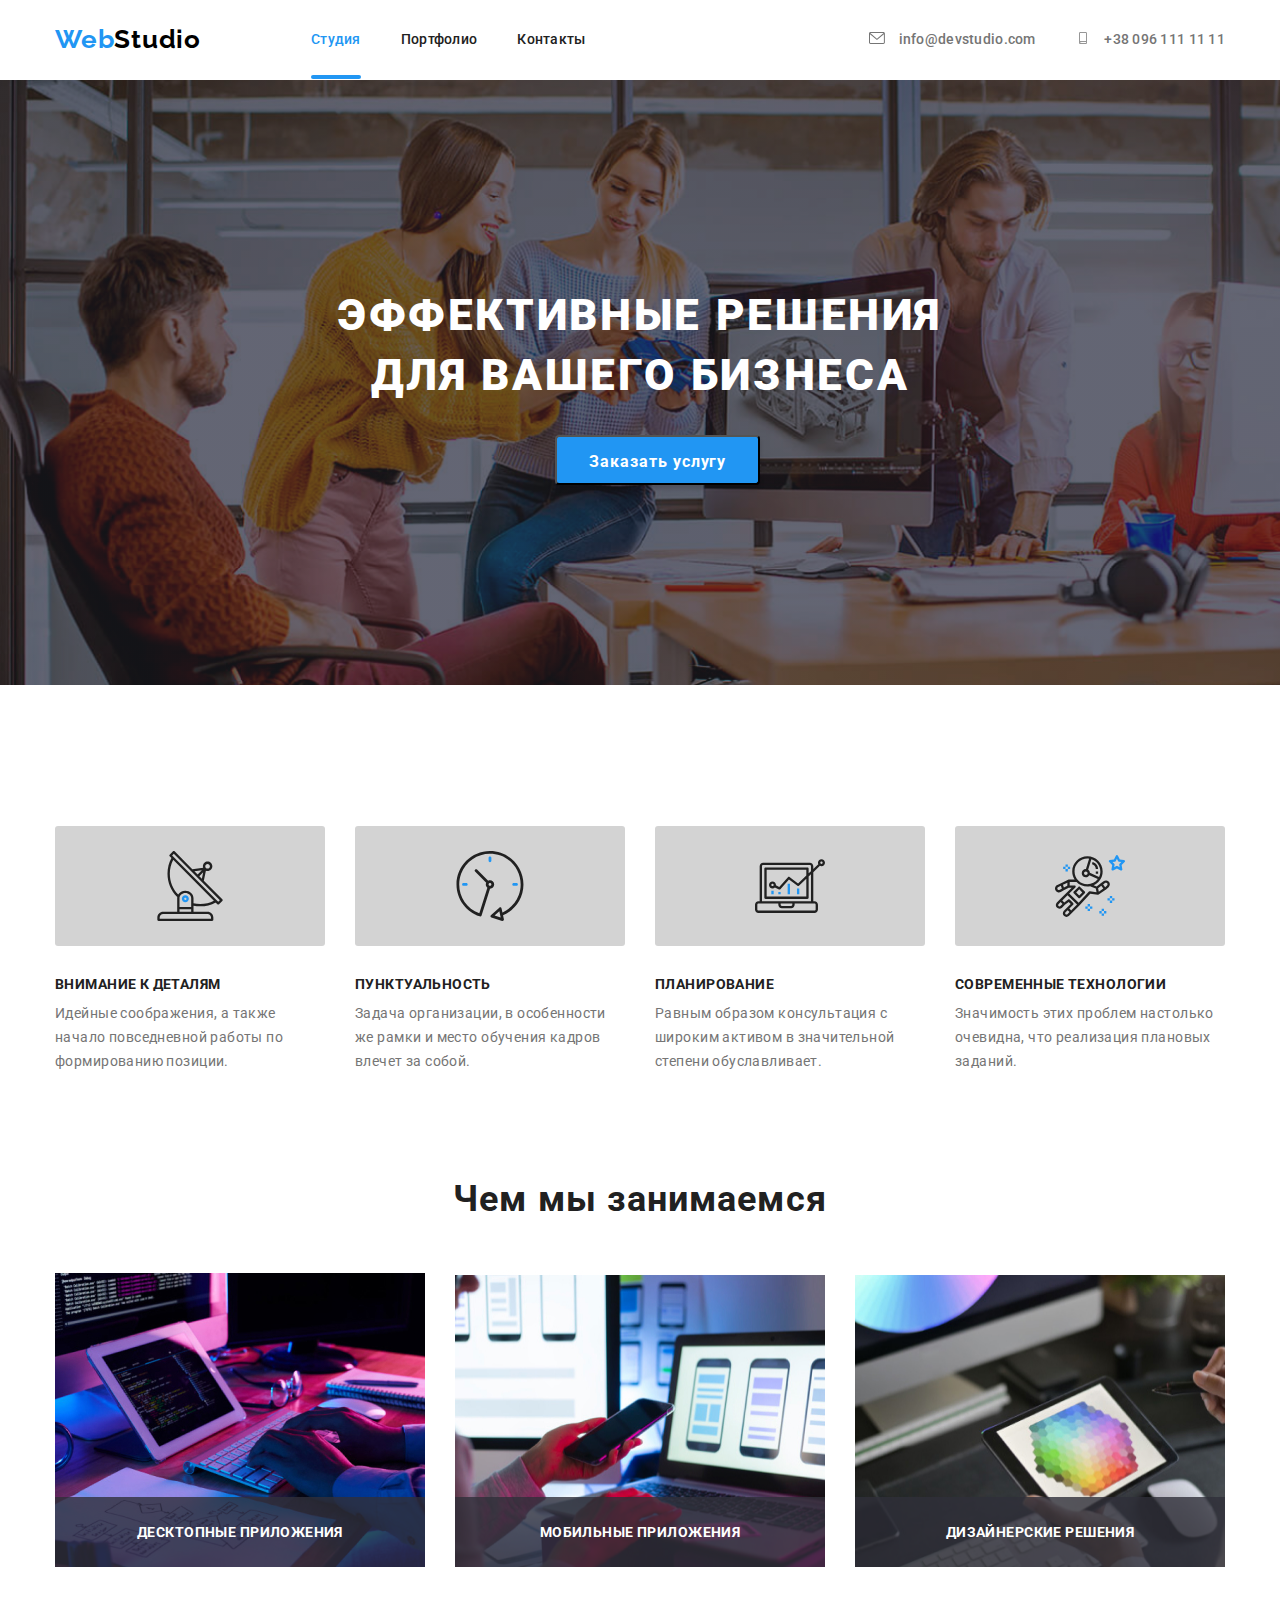
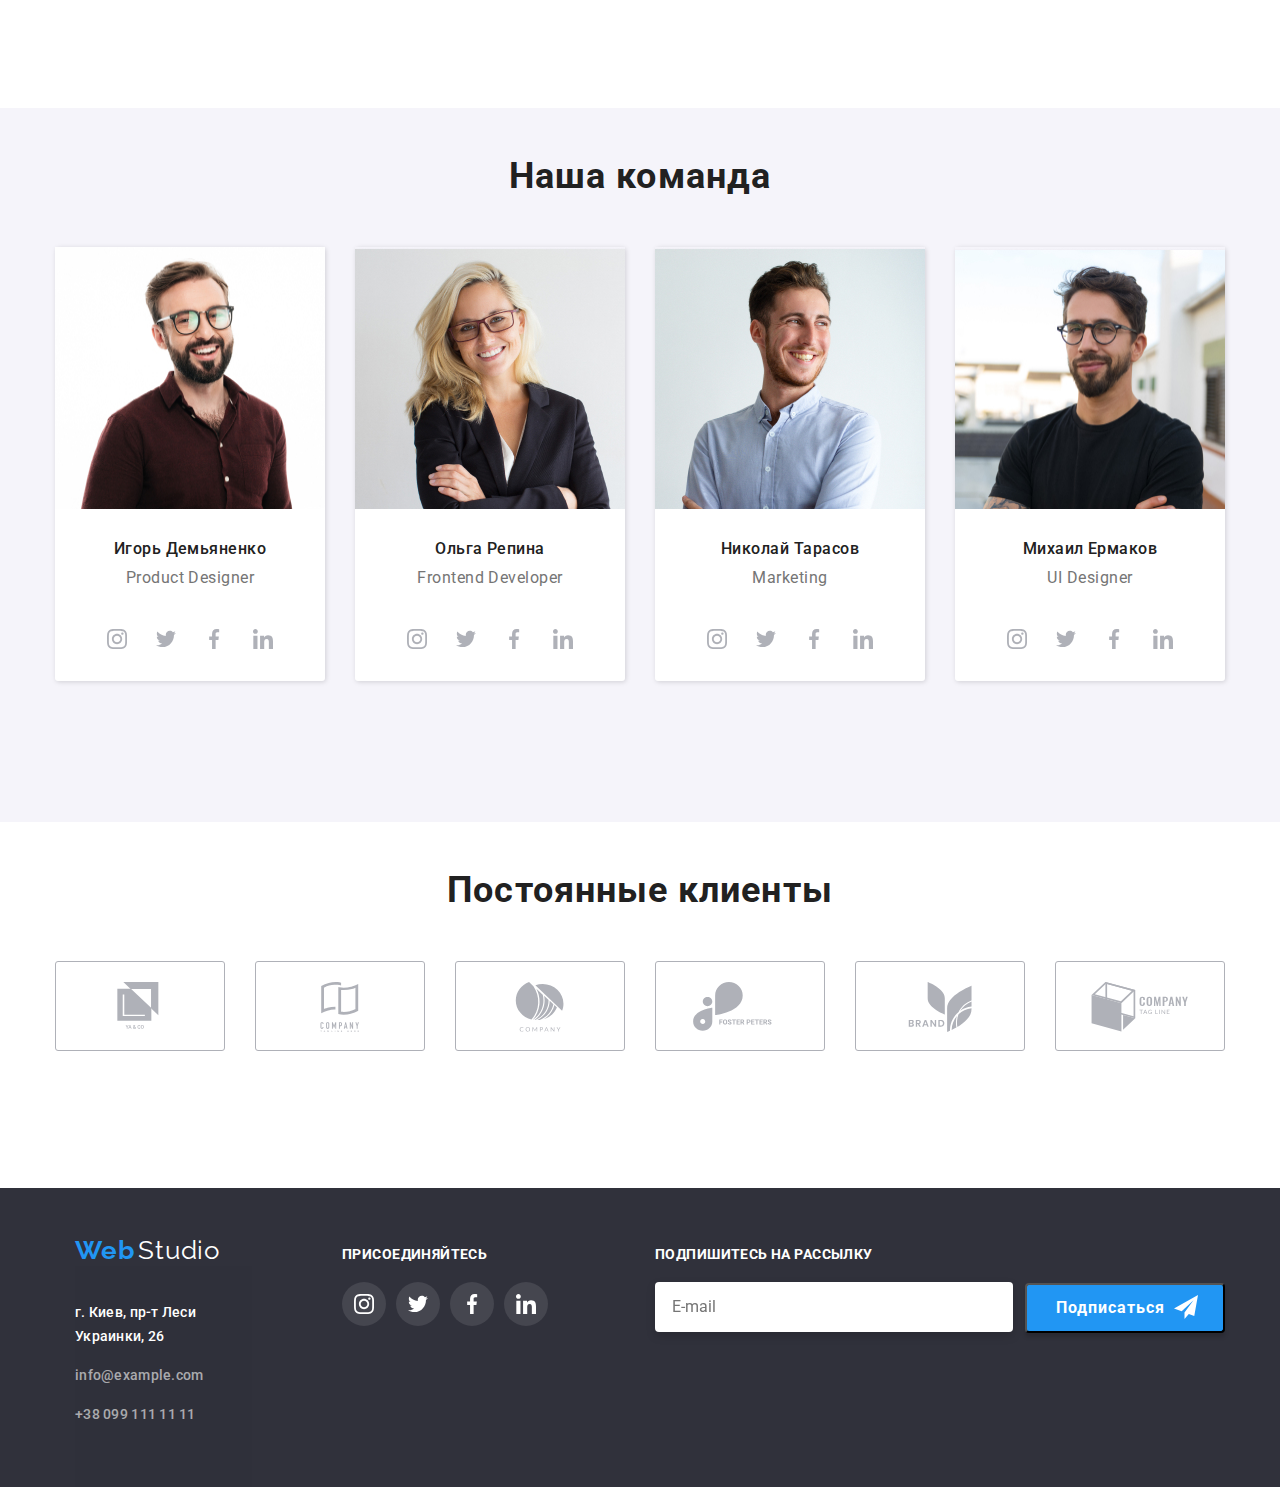
==== index.html @ 68a01348 "added styles" ====
<!DOCTYPE html>
<html lang="ru">
<head>
    <meta charset="UTF-8">
    <meta name="viewport" content="width=device-width, initial-scale=1.0">
    <title>Веб студия</title>
    <link rel="stylesheet"
          href="https://cdnjs.cloudflare.com/ajax/libs/modern-normalize/1.0.0/modern-normalize.min.css">
    <link rel="preconnect" href="https://fonts.gstatic.com">
    <link href="https://fonts.googleapis.com/css2?family=Raleway:wght@700&family=Roboto:wght@400;500;700;900&display=swap"
          rel="stylesheet">
    <link rel="stylesheet" href="./css/styles.css">
</head>

<body>

<header class="header">
    <div class="container">
        <nav class="site-nav">
            <a class="logo link" href="/" aria-label="логотип сайта" lang="en"><span
                    class="logo-blue-color">Web</span><span class="logo-black-color">Studio</span></a>
            <ul class="nav-list list">
                <li class="nav-list-item current">
                    <a class="nav-list-link link" href="index.html">Студия</a></li>
                <li class="nav-list-item">
                    <a class="nav-list-link link" href="portfolio.html">Портфолио</a></li>
                <li class="nav-list-item">
                    <a class="nav-list-link link" href="#">Контакты</a></li>
            </ul>
        </nav>

        <address class="address-menu-header">
            <a class="header-mail link" href="mailto:info@devstudio.com">
                <svg class="envelope-icon">
                    <use href="./Images/symbol-defs.svg#icon-envelope"></use>
                </svg>
                info@devstudio.com
            </a>
            <a class="header-tel link" href="tel:+380961111111">
                <svg class="smartphone-icon">
                    <use href="./Images/symbol-defs.svg#icon-smartphone"></use>
                </svg>
                +38 096 111 11 11
            </a>
        </address>
    </div>
</header>

<main>
    <!-- Hero -->
    <section class="hero">
        <div class="container">
            <h1 class="hero-title">Эффективные решения для вашего бизнеса</h1>
            <button class="hero-title-btn" type="submit" data-modal-open>Заказать услугу</button>
        </div>
    </section>
    <!-- Job description-->
    <section class="description-menu">
        <div class="container">
            <h3 class="visually-hidden">Наши обязанности</h3>
            <ul class="description-list list">
                <li class="description-list-item">
                    <p class="undertitle-icon-container">
                        <svg class="undertitle-icon">
                            <use href="./Images/symbol-defs.svg#icon-antenna"></use>
                        </svg>
                    </p>
                    <h3 class="undertitle">Внимание к деталям</h3>
                    <p class="description-undertitle">Идейные соображения, а также начало повседневной работы по
                        формированию позиции.</p>
                </li>
                <li class="description-list-item">
                    <p class="undertitle-icon-container">
                        <svg class="undertitle-icon">
                            <use href="./Images/symbol-defs.svg#icon-clock"></use>
                        </svg>
                    </p>
                    <h3 class="undertitle">Пунктуальность</h3>
                    <p class="description-undertitle">Задача организации, в особенности же рамки и место обучения кадров
                        влечет за собой.</p>
                </li>
                <li class="description-list-item">
                    <p class="undertitle-icon-container">
                        <svg class="undertitle-icon">
                            <use href="./Images/symbol-defs.svg#icon-diagram"></use>
                        </svg>
                    </p>
                    <h3 class="undertitle">Планирование</h3>
                    <p class="description-undertitle">Равным образом консультация с широким активом в значительной
                        степени обуславливает.</p>
                </li>
                <li class="description-list-item">
                    <p class="undertitle-icon-container">
                        <svg class="undertitle-icon">
                            <use href="./Images/symbol-defs.svg#icon-astronaut"></use>
                        </svg>
                    </p>
                    <h3 class="undertitle">Современные технологии</h3>
                    <p class="description-undertitle">Значимость этих проблем настолько очевидна, что реализация
                        плановых заданий.</p>
                </li>
            </ul>
        </div>
    </section>

    <!-- Responsibilities -->
    <section class="responsibilities">
        <div class="container">
            <h2 class="responsibilities-title">Чем мы занимаемся</h2>
            <ul class="responsibilities-title-list list">
                <li class="responsibilities-title-item">
                    <img class="responsibilities-image" src="./Images/responsibilities/responsibility-img-1.jpg"
                         alt="Специалист пишет код" width="370" height="297"/>
                        <p class="responsibilities-image-overlay">Десктопные приложения</p>
                        </li>
                <li class="responsibilities-title-item">
                    <img class="responsibilities-image" src="./Images/responsibilities/responsibility-img-2.jpg"
                         alt="Специалист создает дизайн" width="370" height="297"/>
                         <p class="responsibilities-image-overlay">Мобильные приложения</p>
                        </li>
                <li class="responsibilities-title-item">
                    <img class="responsibilities-image" src="./Images/responsibilities/responsibility-img-3.jpg"
                         alt="Специалист создает графику" width="370" height="297"/>
                         <p class="responsibilities-image-overlay">Дизайнерские решения</p>
                        </li>
            </ul>
        </div>
    </section>


    <!-- Team -->
    <section class="team">
        <div class="container">
            <h2 class="team-title">Наша команда</h2>
            <ul class="team-title-list list">
                <li class="team-title-item">
                    <img class="team-image" src="./Images/team/team-img-1.jpg" alt="Игорь Демьяненко" width="270"
                         height="262">
                    <h3 class="team-undertitle">Игорь Демьяненко</h3>
                    <p class="team-undertitle-description">Product Designer</p>
                    <ul class="social-list list">
                        <li class="social-list_item">
                            <a class="social-list_link" href="">
                                <svg class="social-list_icon">
                                    <use href="./Images/symbol-defs.svg#icon-instagram"></use>
                                </svg>
                            </a>
                        </li>
                        <li class="social-list_item">
                            <a class="social-list_link" href="">
                                <svg class="social-list_icon">
                                    <use href="./Images/symbol-defs.svg#icon-twitter"></use>
                                </svg>
                            </a>
                        </li>
                        <li class="social-list_item">
                            <a class="social-list_link" href="">
                                <svg class="social-list_icon">
                                    <use href="./Images/symbol-defs.svg#icon-facebook"></use>
                                </svg>
                            </a>
                        </li>
                        <li class="social-list_item">
                            <a class="social-list_link" href="">
                                <svg class="social-list_icon">
                                    <use href="./Images/symbol-defs.svg#icon-linkedin"></use>
                                </svg>
                            </a>
                        </li>
                    </ul>
                </li>
                <li class="team-title-item">
                    <img class="team-image" src="./Images/team/team-img-2.jpg" alt="Ольга Репина" width="270"
                         height="262">
                    <h3 class="team-undertitle">Ольга Репина</h3>
                    <p class="team-undertitle-description">Frontend Developer</p>
                    <ul class="social-list list">
                        <li class="social-list_item">
                            <a class="social-list_link" href="">
                                <svg class="social-list_icon">
                                    <use href="./Images/symbol-defs.svg#icon-instagram"></use>
                                </svg>
                            </a>
                        </li>
                        <li class="social-list_item">
                            <a class="social-list_link" href="">
                                <svg class="social-list_icon">
                                    <use href="./Images/symbol-defs.svg#icon-twitter"></use>
                                </svg>
                            </a>
                        </li>
                        <li class="social-list_item">
                            <a class="social-list_link" href="">
                                <svg class="social-list_icon">
                                    <use href="./Images/symbol-defs.svg#icon-facebook"></use>
                                </svg>
                            </a>
                        </li>
                        <li class="social-list_item">
                            <a class="social-list_link" href="">
                                <svg class="social-list_icon">
                                    <use href="./Images/symbol-defs.svg#icon-linkedin"></use>
                                </svg>
                            </a>
                        </li>
                    </ul>
                </li>
                <li class="team-title-item">
                    <img class="team-image" src="./Images/team/team-img-3.jpg" alt="Николай Тарасов" width="270"
                         height="262">
                    <h3 class="team-undertitle">Николай Тарасов</h3>
                    <p class="team-undertitle-description">Marketing</p>
                    <ul class="social-list list">
                        <li class="social-list_item">
                            <a class="social-list_link" href="">
                                <svg class="social-list_icon">
                                    <use href="./Images/symbol-defs.svg#icon-instagram"></use>
                                </svg>
                            </a>
                        </li>
                        <li class="social-list_item">
                            <a class="social-list_link" href="">
                                <svg class="social-list_icon">
                                    <use href="./Images/symbol-defs.svg#icon-twitter"></use>
                                </svg>
                            </a>
                        </li>
                        <li class="social-list_item">
                            <a class="social-list_link" href="">
                                <svg class="social-list_icon">
                                    <use href="./Images/symbol-defs.svg#icon-facebook"></use>
                                </svg>
                            </a>
                        </li>
                        <li class="social-list_item">
                            <a class="social-list_link" href="">
                                <svg class="social-list_icon">
                                    <use href="./Images/symbol-defs.svg#icon-linkedin"></use>
                                </svg>
                            </a>
                        </li>
                    </ul>
                </li>
                <li class="team-title-item">
                    <img class="team-image" src="./Images/team/team-img-4.jpg" alt="Михаил Ермаков" width="270"
                         height="262">
                    <h3 class="team-undertitle">Михаил Ермаков</h3>
                    <p class="team-undertitle-description">UI Designer</p>
                    <ul class="social-list list">
                        <li class="social-list_item">
                            <a class="social-list_link" href="">
                                <svg class="social-list_icon">
                                    <use href="./Images/symbol-defs.svg#icon-instagram"></use>
                                </svg>
                            </a>
                        </li>
                        <li class="social-list_item">
                            <a class="social-list_link" href="">
                                <svg class="social-list_icon">
                                    <use href="./Images/symbol-defs.svg#icon-twitter"></use>
                                </svg>
                            </a>
                        </li>
                        <li class="social-list_item">
                            <a class="social-list_link" href="">
                                <svg class="social-list_icon">
                                    <use href="./Images/symbol-defs.svg#icon-facebook"></use>
                                </svg>
                            </a>
                        </li>
                        <li class="social-list_item">
                            <a class="social-list_link" href="">
                                <svg class="social-list_icon">
                                    <use href="./Images/symbol-defs.svg#icon-linkedin"></use>
                                </svg>
                            </a>
                        </li>
                    </ul>
                </li>
            </ul>
        </div>
    </section>
</main>

<!-- Static clients -->
<section class="clients">
    <div class="container">
        <h2 class="clients-title">Постоянные клиенты</h2>
        <ul class="clients-list list">
            <li>
                <a href="">
                    <svg class="clients-list_icon">
                        <use href="./Images/symbol-defs.svg#icon-logo-1"></use>
                    </svg>
                </a>
            </li>
            <li>
                <a href="">
                    <svg class="clients-list_icon">
                        <use href="./Images/symbol-defs.svg#icon-logo-2"></use>
                    </svg>
                </a>
            </li>
            <li>
                <a href="">
                    <svg class="clients-list_icon">
                        <use href="./Images/symbol-defs.svg#icon-logo-3"></use>
                    </svg>
                </a>
            </li>
            <li>
                <a href="">
                    <svg class="clients-list_icon">
                        <use href="./Images/symbol-defs.svg#icon-logo-4"></use>
                    </svg>
                </a>
            </li>
            <li>
                <a href="">
                    <svg class="clients-list_icon">
                        <use href="./Images/symbol-defs.svg#icon-logo-5"></use>
                    </svg>
                </a>
            </li>
            <li>
                <a href="">
                    <svg class="clients-list_icon">
                        <use href="./Images/symbol-defs.svg#icon-logo-6"></use>
                    </svg>
                </a>
            </li>
        </ul>
    </div>
</section>

<!-- Contact information -->
<footer class="footer">
    <div class="container">
        <div class="footer-container">
            <a class="logo link" href="/" aria-label="логотип сайта" lang="en">
                <span class="logo-blue-color">Web</span>
                <span class="logo-white-color">Studio</span>
            </a>
            <address class="address-menu-footer">
                <ul class="address-list list">
                    <li class="address-list-item first">
                        <a class="link" href="https://goo.gl/maps/zoHN5voJTTpqKFqRA" target="_blank">
                            г. Киев, пр-т Леси Украинки, 26
                        </a>
                    </li>
                    <li class="address-list-item">
                        <a class="link" href="mailto:info@example.com">
                            info@example.com
                        </a>
                    </li>
                    <li class="address-list-item">
                        <a class="link" href="tel:+380991111111">
                            +38 099 111 11 11
                        </a>
                    </li>
                </ul>
            </address>
        </div>

        <div class="footer-container join">
            <h4 class="footer-title">Присоединяйтесь</h4>
            <ul class="join-list list">
                <li class="join-list-item">
                    <a href="">
                        <svg>
                            <use href="./Images/symbol-defs.svg#icon-instagram"></use>
                        </svg>
                    </a>
                </li>
                <li class="join-list-item">
                    <a href="">
                        <svg>
                            <use href="./Images/symbol-defs.svg#icon-twitter"></use>
                        </svg>
                    </a>
                </li>
                <li class="join-list-item">
                    <a href="">
                        <svg>
                            <use href="./Images/symbol-defs.svg#icon-facebook"></use>
                        </svg>
                    </a>
                </li>
                <li class="join-list-item">
                    <a href="">
                        <svg>
                            <use href="./Images/symbol-defs.svg#icon-linkedin"></use>
                        </svg>
                    </a>
                </li>
            </ul>
        </div>
        <form action="#" class="form-subsc">
            <p class="form-subsc-title">Подпишитесь на рассылку</p>
            <input type="email" name="user-mail" class="form-subsc-mail" placeholder="E-mail">
        </form>
        <div class="footer-btn"><button type="submit" class="subsc-btn">Подписаться</button>
        </div>
    </footer>
    </div>
   
<!-- Backdrop -->
    <div class="backdrop is-hidden" data-modal>
        <div class="modal">
        <button class="modal-close-button">
        <img class="close-button" src="./Images/vector.svg" data-modal-close />
        </button>
        <form action="#" class="modal-form">
            <p class="modal-form-title">Оставьте свои данные, мы вам перезвоним</p>
            <label class="modal-form-field">
                <span class="modal-form-field-desc">Имя</span>
                <input type="text" name="user-name" class="modal-form-input">
                <svg class="modal-form-icon">
                    <use href="./Images/modal-defs.svg#icon-person"></use>
                </svg>
            </label>
            <label class="modal-form-field">
                <span class="modal-form-field-desc">Телефон</span>
                <input type="tel" name="user-tel" class="modal-form-input">
                <svg class="modal-form-icon">
                    <use href="./Images/modal-defs.svg#icon-mail"></use>
                </svg>
            </label>
            <label class="modal-form-field">
                <span class="modal-form-field-desc">Почта</span>
                <input type="email" name="user-mail" class="modal-form-input">
                <svg class="modal-form-icon">
                    <use href="./Images/modal-defs.svg#icon-tel"></use>
                </svg>
            </label>
            <label class="modal-form-field">
                <span class="modal-form-field-desc">Комментарий</span>
                <textarea class="modal-form-message" name="user-message" placeholder="Введите текст"></textarea>
            </label>
            <input id="user-policy" type="checkbox" name="user-policy" value="accept-policy" class="modal-form-policy visually-hidden ">
            <label for="user-policy" class="modal-form-policy-text">Соглашаюсь с рассылкой и принимаю
                <a href="#" class="modal-form-policy-terms">Условия договора</a></label>
            <button type="submit" class="modal-form-btn">Отправить</button>
        </form>
        </div>
    </div>


<script src="./js/modal.js"></script>
</body>
</html>
---- css/styles.css ----
:root{
    --main-font: 'Roboto', sans-serif;
    --secondary-font: 'Raleway', sans-serif ;
    --accent-color: #2196F3;
}

.list {
    list-style: none;
}
.link {
    text-decoration: none;
}

*,
*::before,
*::after{
    margin: 0;
    padding: 0;
}

img{
    display: block;
}

body {
    font-family: var(--main-font);
}

h2 {
    font-family: 'Roboto', sans-serif;
    font-weight: bold;
    font-size: 36px;
    line-height: 1.167;
    text-align: center;
    letter-spacing: 0.03em;
    padding-bottom: 50px;
    color: #212121;
}

.address-menu {
    font-style: normal;
}

.address-menu-header{
    font-style: normal;
}


.address-menu-footer {
    background-color: #2F303A;
}

.container {
    width: 1200px;
    padding: 0px 15px;
    margin: 0 auto;
}
.visually-hidden {
    position: absolute !important;
    clip: rect(1px 1px 1px 1px); /* IE6, IE7 */
    clip: rect(1px, 1px, 1px, 1px);
    padding: 0 !important;
    border: 0 !important;
    height: 1px !important;
    width: 1px !important;
    overflow: hidden;
}
/* =========== COMPONENTS ========== */
li.address-list-item > a{
    font-family: 'Roboto', sans-serif;
    font-style: normal;
    font-weight: 500;
    font-size: 14px;
    line-height: 1.143;
    letter-spacing: 0.02em;
    color: rgba(255,255,255,0.6);
}
li.address-list-item.first> a {
    color: white;
}
/* ============ END COMPONENTS ============ */

/* ===========HEADER============= */
.header{
    padding-top: 24px;
    padding-bottom: 25px;
}

.portfolio .header {
    border-bottom: 1px solid #ECECEC;
}

.header .container {
    display: flex;
    align-items: center;
}
.site-nav{
    display: flex;
    align-items: center;
}
.nav-list{
    display: flex;   
}
.nav-list-item{
    position: relative;
}

.nav-list-item.current::after{
    content: "";
    position: absolute;
    display: block;
    width: 100%;
    height: 4px;
    top: 45px;

    background: #2196F3;
    border-radius: 2px;
}

.header .logo{
    margin-right: 110px;
}

.nav-list-item:not(:last-child){
    margin-right: 40px;
}

.header .address-menu-header {
    margin-left: auto;
}

.header .header-mail{
    margin-right: 36px;
}

.header .logo-blue-color{
    font-family: 'Raleway', sans-serif;
    font-weight: bold;
    font-size:26px;
    line-height: 1.192;
    letter-spacing: 0.03em;
    color: #2196F3;
}

.header .logo-black-color {
    font-family: 'Raleway', sans-serif;
    font-weight: bold;
    font-size: 26px;
    line-height: 1.192;
    letter-spacing: 0.03em;
    color: #000000;
}

.nav-list-link {
    font-family: 'Roboto', sans-serif;
    font-weight: 500;
    font-size: 14px;
    line-height: 1.143;
    letter-spacing: 0.02em;
    color: #212121;

    transition-property: var(--accent-color);
    transition-duration: 250ms;
    transition-timing-function: cubic-bezier(0.4, 0, 0.2, 1);
}

.nav-list-item.current .nav-list-link {
    color: #2196F3;
}

.nav-list-link:hover,
.nav-list-link:focus {
    color: #2196F3;
}

.header-mail,
.header-tel{
    font-family: 'Roboto', sans-serif;
    font-weight: 500;
    font-size: 14px;
    line-height: 1.143;
    letter-spacing: 0.02em;
    color: #757575;

    transition-property: #757575;
    transition-duration: 250ms;
    transition-timing-function: cubic-bezier(0.4, 0, 0.2, 1);
}


.header-mail svg,
.header-tel svg {
    fill: #757575;
    
    transition-property: #757575;
    transition-duration: 250ms;
    transition-timing-function: cubic-bezier(0.4, 0, 0.2, 1);
}

.header-mail:hover,
.header-mail:focus,
.header-tel:hover,
.header-tel:focus {
    color: #2196F3;
}

.header-mail:hover svg,
.header-mail:focus svg,
.header-tel:hover svg,
.header-tel:focus svg {
    fill: #2196F3;
}

.envelope-icon{
    width: 16px;
    height: 12px;
    margin-right:10px;
}
.smartphone-icon{
    width: 16px;
    height: 12px;
    margin-right:10px;
}

/* ===========END HEADER============= */

/* ===========HERO============= */
.hero{
    background-color: #2F303A;
    background-image:linear-gradient(rgba(47, 48, 58, 0.4), rgba(47, 48, 58, 0.4)), url("../Images/hero/bg.png");
    background-repeat: no-repeat;
    background-size: cover;
}
.hero-title{
    font-family: 'Roboto', sans-serif;
    font-weight: 900;
    font-size: 44px;
    line-height: 1.364;
    text-align: center;
    letter-spacing: 0.06em;
    text-transform: uppercase;
    padding-top: 205px;
    padding-bottom: 30px;
    padding-left: 281px;
    padding-right: 281px;
    color: #FFFFFF;
}
.hero-title-btn{
    min-width: 200px;
    height: 50px;
    background: #2196F3;
    box-shadow: 0px 4px 4px rgba(0, 0, 0, 0.15);
    border-radius: 4px;
    margin-left: 500px;
    margin-bottom: 200px;

    font-family: 'Roboto', sans-serif;
    font-weight: bold;
    font-size: 16px;
    line-height: 1.875;
    letter-spacing: 0.06em;
    padding: 10px 32px;
    cursor: pointer;

    color: #FFFFFF;
    transition-property: var(--accent-color);
    transition-duration: 250ms;
    transition-timing-function: cubic-bezier(0.4, 0, 0.2, 1);
}

.hero-title-btn:hover,
.hero-title-btn:focus{
    background-color: #2196F3;
    color: #FFFFFF;
}
/* ===========END HERO ============= */

/* ========== JOB DESCRIPTION */
.description-menu{
    padding-top: 47px;
    padding-bottom: 47px;
}
.description-list{
    display: flex;
    margin-top: 94px;
}
.description-list-item:not(:last-child){
    margin-right: 30px;
    margin-bottom: 10px;
}

.undertitle-icon-container {
    width: 270px;
    height: 120px;
    margin-bottom: 30px;
    background-color: lightgray;
    border-radius: 3px;
}

.undertitle-icon {
    height: 70px;
    margin-top: 25px;
    width: 270px;
}

.undertitle {
    font-family: 'Roboto', sans-serif;
    font-weight: bold;
    font-size: 14px;
    line-height: 1.143;
    letter-spacing: 0.03em;
    text-transform: uppercase;
    padding-bottom: 10px;
    color: #212121;
}

.description-undertitle{
    font-family: 'Roboto', sans-serif;
    font-weight: 400;
    font-size: 14px;
    line-height: 1.714;
    letter-spacing: 0.03em;
    width: 270px;
    color: #757575;
}
/* ========== END JOB DESCRIPTION============ */

/* ===========RESPONSIBILITIES============== */
.responsibilities{
    padding-top: 47px;
    padding-bottom: 47px;
}
.responsibilities-title-list{
    display: flex;
    margin-bottom: 94px;
}

.responsibilities-title-item{
    position: relative;
}
.responsibilities-title-item:not(:last-child){
    margin-right: 30px;
}

.responsibilities-image-overlay{
    position: absolute;
    bottom: 0;
    left: 0;
    width: 370px;
    height: 70px;
    background-color: rgba(47, 48, 58, 0.8);;
    
    font-family: 'Roboto', sans-serif;
    font-weight: bold;
    line-height: 16px;
    font-size: 14px;  
    text-align: center;
    letter-spacing: 0.03em;
    text-transform: uppercase;
    padding-top: 27px;
    color: #FFFFFF;
}
/* ===========END RESPONSIBILITIES============== */
/* =========== TEAM ============== */
.team{
    background-color: rgba(245,244,250,1);
    padding-top: 47px;
    padding-bottom: 47px;
}

/*
.team-title{
    font-weight: bold;
    font-size: 36px;
    line-height: 1.167;
    text-align: center;
    letter-spacing: 0.03em;

    padding-top: 94px;
    padding-bottom: 50px;
    color: #212121;
}
 */

.team-title-list{
    display:flex;
    padding-bottom: 94px;
}

.team-title-item:not(:last-child){
    margin-right: 30px;
}

.team-title-item{
    box-sizing: border-box;
    background-color: white;
    border-radius: 3px;
    box-shadow: 1px 1px 5px rgba(0, 0, 0, 0.15);
}

.team-undertitle{
    font-family: 'Roboto', sans-serif;
    font-weight: 500;
    font-size: 16px;
    line-height: 1.187;
    text-align: center;
    letter-spacing: 0.03em;

    padding-top: 30px;
    padding-bottom: 10px;

    color: #212121;
}

.team-undertitle-description{
    font-family: 'Roboto', sans-serif;
    font-style: normal;
    font-weight: normal;
    font-size: 16px;
    line-height: 1.188;
    text-align: center;
    letter-spacing: 0.03em;
    padding-bottom: 30px;
    color: #757575;
}
.social-list {
    display: flex;
    justify-content: space-between;
    padding: 0 40px 20px 40px;
}

.social-list .social-list_icon {
    width: 20px;
    height: 20px;
    fill: #AFB1B8;

    transition-property: #AFB1B8;
    transition-duration: 250ms;
    transition-timing-function: cubic-bezier(0.4, 0, 0.2, 1);
}

.social-list_link{
    display: flex;
    justify-content: center;
    align-items: center;
    width: 44px;
    height: 44px;
    background: white;
    border-radius: 50%;

    transition-property: var(--accent-color);
    transition-duration: 250ms;
    transition-timing-function: cubic-bezier(0.4, 0, 0.2, 1); 
}
    
.social-list_link:hover .social-list_icon,
.social-list_link:focus .social-list_icon{
    fill: white;
}

.social-list_link:hover,
.social-list_link:focus{
    background-color:#2196F3;
}

/* =========== END TEAM ============== */
/* =========== CONTACT INFORMATION ============= */
.footer{
    /*height: 252px;*/
    padding-top: 47px;
}

.footer .container {
    display: flex;
}

.footer .footer-container {
    margin-left: 20px;
    align-self: baseline;
}
.footer-container.join{
    width:350px;
} 

.footer h4 {
    color: white;
}

.footer .logo{
    padding-top: 60px;
    padding-bottom: 20px;
}

.footer {
    background-color: #30313b;
}
.footer .logo-blue-color{
    font-family: 'Raleway', sans-serif;
    font-weight: bold;
    font-size:26px;
    line-height: 1.192;
    letter-spacing: 0.03em;
    color: #2196F3;
}
.footer .logo-white-color{
    font-family: 'Raleway', sans-serif;
    font-size:26px;
    line-height: 1.192;
    letter-spacing: 0.03em;
    color: #FFFFFF;
}
.address-list{
    padding-top: 20px;
    padding-bottom: 60px;
}
.address-list-item {
    font-family: 'Roboto', sans-serif;
    font-size: 14px;
    line-height: 1.714;
    letter-spacing: 0.03em;
    margin-top: 15px;
    color: rgba(255, 255, 255, 0.6);
}
.address-list-item:not(:last-child){
    margin-bottom: 9px;
}
.footer-title{
    font-weight: bold;
    font-size: 14px;
    line-height: 16px;
    letter-spacing: 0.03em;
    text-transform: uppercase;
    color: #FFFFFF;

    margin-left: 70px;
}
.form-subsc{
    align-self: baseline;
    margin-left: 93px;
}
.form-subsc-title{
    font-weight: bold;
    font-size: 14px;
    line-height: 16px;
    letter-spacing: 0.03em;
    text-transform: uppercase;

    color: #FFFFFF;
}
.modal-form-field-desc{
    width: 81.79px;
    height: 14.2px;
   
    font-family: Roboto;
    font-weight: normal;
    font-size: 12px;
    line-height: 14px;
    letter-spacing: 0.01em;

    color: #757575;
}

.form-subsc-mail{
    width: 358px;
    height: 50px;
    border-radius: 4px;

    border: 1px solid rgba(255, 255, 255, 0.3);
    box-sizing: border-box;
    filter: drop-shadow(0px 4px 4px rgba(0, 0, 0, 0.15));
    margin-top: 20px;
    padding-left: 16px;
}
.subsc-btn{
    position: relative;
    display: block;
    width: 200px;
    height: 50px;
    background: #2196F3;
    box-shadow: 0px 4px 4px rgba(0, 0, 0, 0.15);
    border-radius: 4px;
    margin-left: 12px;
    padding-right: 29px;
    
    font-family: 'Roboto', sans-serif;
    font-weight: bold;
    font-size: 16px;
    line-height: 1.875;
    letter-spacing: 0.06em;
    cursor: pointer;

    color: #FFFFFF;
    transition-property: var(--accent-color);
    transition-duration: 250ms;
    transition-timing-function: cubic-bezier(0.4, 0, 0.2, 1);
}

.subsc-btn::after{
    position: absolute;
    top: 10px;
    right: 10px;
    content: "";
    display: block;
    width: 24px;
    height: 24px;
    margin-right: 15px;
    
    background-image:url(../Images/send.svg);
    background-size: contain;
}

.footer-btn{
    padding-top: 48px;
}

/* =========== END INFORMATION ============== */
/* ============ BACKDROP =============== */
.backdrop{
    position: fixed;
    left: 0;
    top: 0;
    width: 100%;
    height: 100%;
    z-index: 100;
    background-color: rgba(0, 0, 0, 0.2);

    transition-property: rgba(0, 0, 0, 0.2); 
    transition-duration: 250ms ;
    transition-timing-function: cubic-bezier(0.4, 0, 0.2, 1);;
}
f
.backdrop.is-hidden{
    transition-property: rgba(0, 0, 0, 0.2); 
    transition-duration: 250ms;
    transition-timing-function: cubic-bezier(0.4, 0, 0.2, 1) 250ms;
}

.backdrop.is-hidden.modal{
    transform: translate(-50%, -50%) scale(0);
    transition: transform 250ms cubic-bezier(0.4, 0, 0.2, 1) 0ms;
}

.modal{
    position: absolute;
    width: 528px;
    height: 581px;
    top: 50%;
    left: 50%;
    transform: translate(-50%, -50%) scale(1);
    transition-property: rgba(0, 0, 0, 0.2); 
    transition-duration: 250ms;
    transition-timing-function: cubic-bezier(0.4, 0, 0.2, 1);
    padding: 40px;
    padding-top: 18px;

    background-color: #ffffff;
    border-radius: 4px;
}

.is-hidden{
    opacity: 0;
    visibility: hidden;
    pointer-events: none;
}

.close-button{
    position: absolute;
    top: 8px;
    right: 8px;
    width: 30px;
    height: 30px;
    padding: 9px;
    border-radius: 50%;
    background-color: #ffffff;
    border: 1px solid rgba(0, 0, 0, 0.1);
    cursor: pointer;
    visibility: visible;
}

.modal-form-title{
    width: 448px;
    height: 23px;
    margin-bottom: 12px;
    
    font-weight: bold;
    font-size: 20px;
    line-height: 23px;
    text-align: center;
    letter-spacing: 0.03em;
    margin-left: 5px;
    margin-right: 41px;
    color: #212121;
}

.modal-form-icon{
    position: absolute;
    display: block;
    bottom: 14px;
    left: 18px;
    content:"";
    background-size: contain;
    width: 12px;
    height: 12px; 
    
}

.modal-form{
    display: flex;
    flex-direction: column;
}

.modal-form-field{
    position: relative;
    margin-bottom: 10px;
}

.modal-form-input{
    width: 100%;
    height: 40px;
    border: 1px solid rgba(33, 33, 33, 0.2);
    border-radius: 4px;
    padding-left: 42px;
    padding-bottom: 3px; 
    cursor: pointer; 
}

.modal-form-input:focus {
    outline: none;
    border-color: var(--accent-color);
}

.modal-form-input:focus + .modal-form-icon{
    fill: var(--accent-color);
}

.modal-form-message{
    width: 100%;
    height: 120px;
    border: 1px solid rgba(33, 33, 33, 0.2);
    padding: 12px 16px;
    padding-bottom: 20px;
    resize: none;
}

.modal-form-message::placeholder{
    width: 416px;
    height: 96px;
    
    font-size: 14px;
    line-height: 16px;
    letter-spacing: 0.01em;

    color: rgba(117, 117, 117, 0.5);
}

.modal-form-message:focus{
    outline: none;
    border-color: var(--accent-color);
    transition-property: var(--accent-color);
    transition-duration: 250ms;
    transition-timing-function: cubic-bezier(0.4, 0, 0.2, 1);
}

.modal-form-policy-text::before{
    display: inline-block;
    width: 16px;
    height: 15px;
    content: "";
    border: 2px solid #212121; 
    margin-right: 7px;
    border-radius: 3px;
}

.modal-form-policy:checked + .modal-form-policy-text::before{
    background-image: url(../Images/check.svg);
     background-position: 0px 1px; 
    background-color: var(--accent-color);
    border: none;
    align-items: center;
    background-size: contain;
    background-repeat: no-repeat;
    padding-left: 3px;
    padding-right: 2px;
    padding-top: 4px;
    padding-bottom: 3px;
    width: 16px;
    height: 15px;   
}

.modal-form-policy-text{
    width: 425px;
    height: 24px;
    text-align: center;
    
    font-family: Roboto sans-serif;
    font-size: 14px;
    line-height: 24px;
    letter-spacing: 0.03em;
    color: #757575;
    margin-bottom: 30px;
    
}
.modal-form-policy-terms{
    width: 400px;
    height: 24px;
    margin-left: 5px;

    font-family: Roboto sans-serif;
    font-size: 14px;
    line-height: 24px;
    letter-spacing: 0.03em;
    text-decoration-line: underline;
    color: #2196F3;
    
}

.modal-form-btn{
    display: block;
    width: 200px;
    background: #2196F3;
    box-shadow: 0px 4px 4px rgba(0, 0, 0, 0.15);
    border-radius: 4px;
    margin: 0 auto;
    margin-bottom: 40px;
    
    font-family: 'Roboto', sans-serif;
    font-weight: bold;
    font-size: 16px;
    line-height: 30px;
    letter-spacing: 0.06em;
    padding: 10px 55px;
    cursor: pointer;
    color: #FFFFFF;
    cursor: pointer;
    
    transition-property: var(--accent-color);
    transition-duration: 250ms;
    transition-timing-function: cubic-bezier(0.4, 0, 0.2, 1);
    }

    .modal-form-btn:hover,
    .modal-form-btn:focus{
        background-color: #2196F3;
        color: #FFFFFF;
    }

    .modal-close-button{
        visibility: hidden;
    }
/* ============ END BACKDROP =============== */

/* =========== PORTFOLIO ============== */
.section-list{
    display: flex;
    justify-content: center;
    padding-top: 94px;
}

.section-list-btn{
    font-family: 'Roboto', sans-serif;
    font-weight: 500;
    font-size: 16px;
    line-height: 26px;
    text-align:center;
    letter-spacing: 0.03em;
    border: 0;
    min-width: 101px;
    min-height: 26px;
    padding-top: 6px;
    padding-bottom: 6px;
    padding-left: 22px;
    padding-right: 22px;
    color: #212121;

    border-radius: 4px;
    background: #F5F4FA;
    width: 145px;
    height: 38px;
    cursor: pointer;

    transition-property: var(--accent-color);
    transition-duration: 500ms;
    transition-timing-function: cubic-bezier(0.4, 0, 0.2, 1);   
}
.section-list-btn:hover,
.section-list-btn:focus,
.section-list-btn.selected {
    background-color:#2196F3;
    color: white;
}
.section-list-item:not(:last-child) {
    margin-right: 8px;
    padding-bottom: 56px;
}


/* =========== END PORTFOLIO ============== */
/* ============ PROJECTS ============== */
.projects-title{
    font-family: 'Roboto', sans-serif;
    font-weight: bold;
    font-size: 18px;
    line-height: 2;
    letter-spacing: 0.06em;
    color: #212121;
}
.projects-title-description{
    font-family: 'Roboto', sans-serif;
    font-size: 16px;
    line-height: 1.875;
    letter-spacing: 0.03em;
    color: #757575;
}
.projects-list{
    display: flex;
    flex-wrap: wrap;
    padding-bottom: 94px;
    justify-content: space-between;
}

.projects-list-item{
    width: 370px;
    margin-bottom: 30px;
    box-sizing: border-box;
    border: 1px solid rgb(238,238,238);
    cursor: pointer;
}
.projects-list-link {
    text-decoration: none;
    width: 370px;
    display: block;
}
.projects-list-link:focus,
.projects-list-link:hover {
    box-shadow: 2px 4px 4px rgba(0,0,0,0.15);
}

.projects-list-img {
    width: 370px;
}

.projects-title{
    padding-top: 27px;
    padding-left: 24px;
    padding-bottom: 18px;
}
.projects-title-description{
    padding-left: 24px;
    padding-bottom: 18px;
}
.overlay{
    width: 322px;
    height: 168px;
    font-family:'Roboto', sans-serif;
    font-size: 18px;
    line-height: 28px;
    /* or 156% */
    letter-spacing: 0.03em;

    background-color: rgba(33, 150, 243, 0.9);
    position: absolute;
    top: 0;
    left: 0;
    width: 100%;
    height: 100%;
    color: white;
    padding-top: 63px;
    padding-bottom: 63px;
    padding-left: 19px;
    padding-right: 29px;

    transition: transform 250ms cubic-bezier(0.4, 0, 0.2, 1);
    transform: translateY(100%); 
}
.projects-list-link:hover .overlay,
.projects-list-link:focus .overlay{
    transform: translateY(0);
}

.projects-list-img-wrapper{
    position: relative;
    overflow: hidden;
}
/* =========== END PROJECTS ============== */

/* =========== START CLIENTS ============== */
.clients{
    padding-top: 47px;
    padding-bottom: 47px;
}
.clients-list {
    display: flex;
    justify-content: space-between;
    padding-bottom: 90px;

}
.clients-list a {
    display: block;
    width: 170px;
    height: 90px;
    text-align: center;
    box-sizing: border-box;
    border: 1px solid #AFB1B8;
    border-radius: 3px;

    transition-property: var(--accent-color);
    transition-duration: 250ms;
    transition-timing-function: cubic-bezier(0.4, 0, 0.2, 1); 

}
.clients-list a:hover,
.clients-list a:focus {
    border: 1px solid #2196F3;
    color: #2196F3;
}
.clients-list a svg {
    width: 100px;
    height: 50px;
    margin-top: 20px;
    fill: #AFB1B8;
    transition-property: #2196F3;
    transition-duration: 250ms;
    transition-timing-function: cubic-bezier(0.4, 0, 0.2, 1); 
}
.clients-list a:hover svg,
.clients-list a:focus svg{
    fill: #2196F3;
}
/* =========== END CLIENTS ============== */

/* =========== START CLIENTS ============== */
.join-list {
    display: flex;
    padding-top: 20px;
    padding-left: 70px;
    width: 176px;
    justify-content: space-between;
}
.join-list a {
    display: block;
    width: 44px;
    height: 44px;
    background-color: rgba(255, 255, 255, 0.1);
    border-radius: 50%;
    text-align: center;

    transition-property: var(--accent-color);
    transition-duration: 250ms;
    transition-timing-function: cubic-bezier(0.4, 0, 0.2, 1);    
}
.join-list-item:not(:last-child){
    padding-right: 10px;
}

.join-list a:hover,
.join-list a:focus {
    background-color: #2196F3;
}
.join-list svg {
    width: 20px;
    height: 20px;
    fill: white;
    margin: 12px;

    transition-property: white;
    transition-duration: 250ms;
    transition-timing-function: cubic-bezier(0.4, 0, 0.2, 1);
}
/* =========== END CLIENTS ============== */
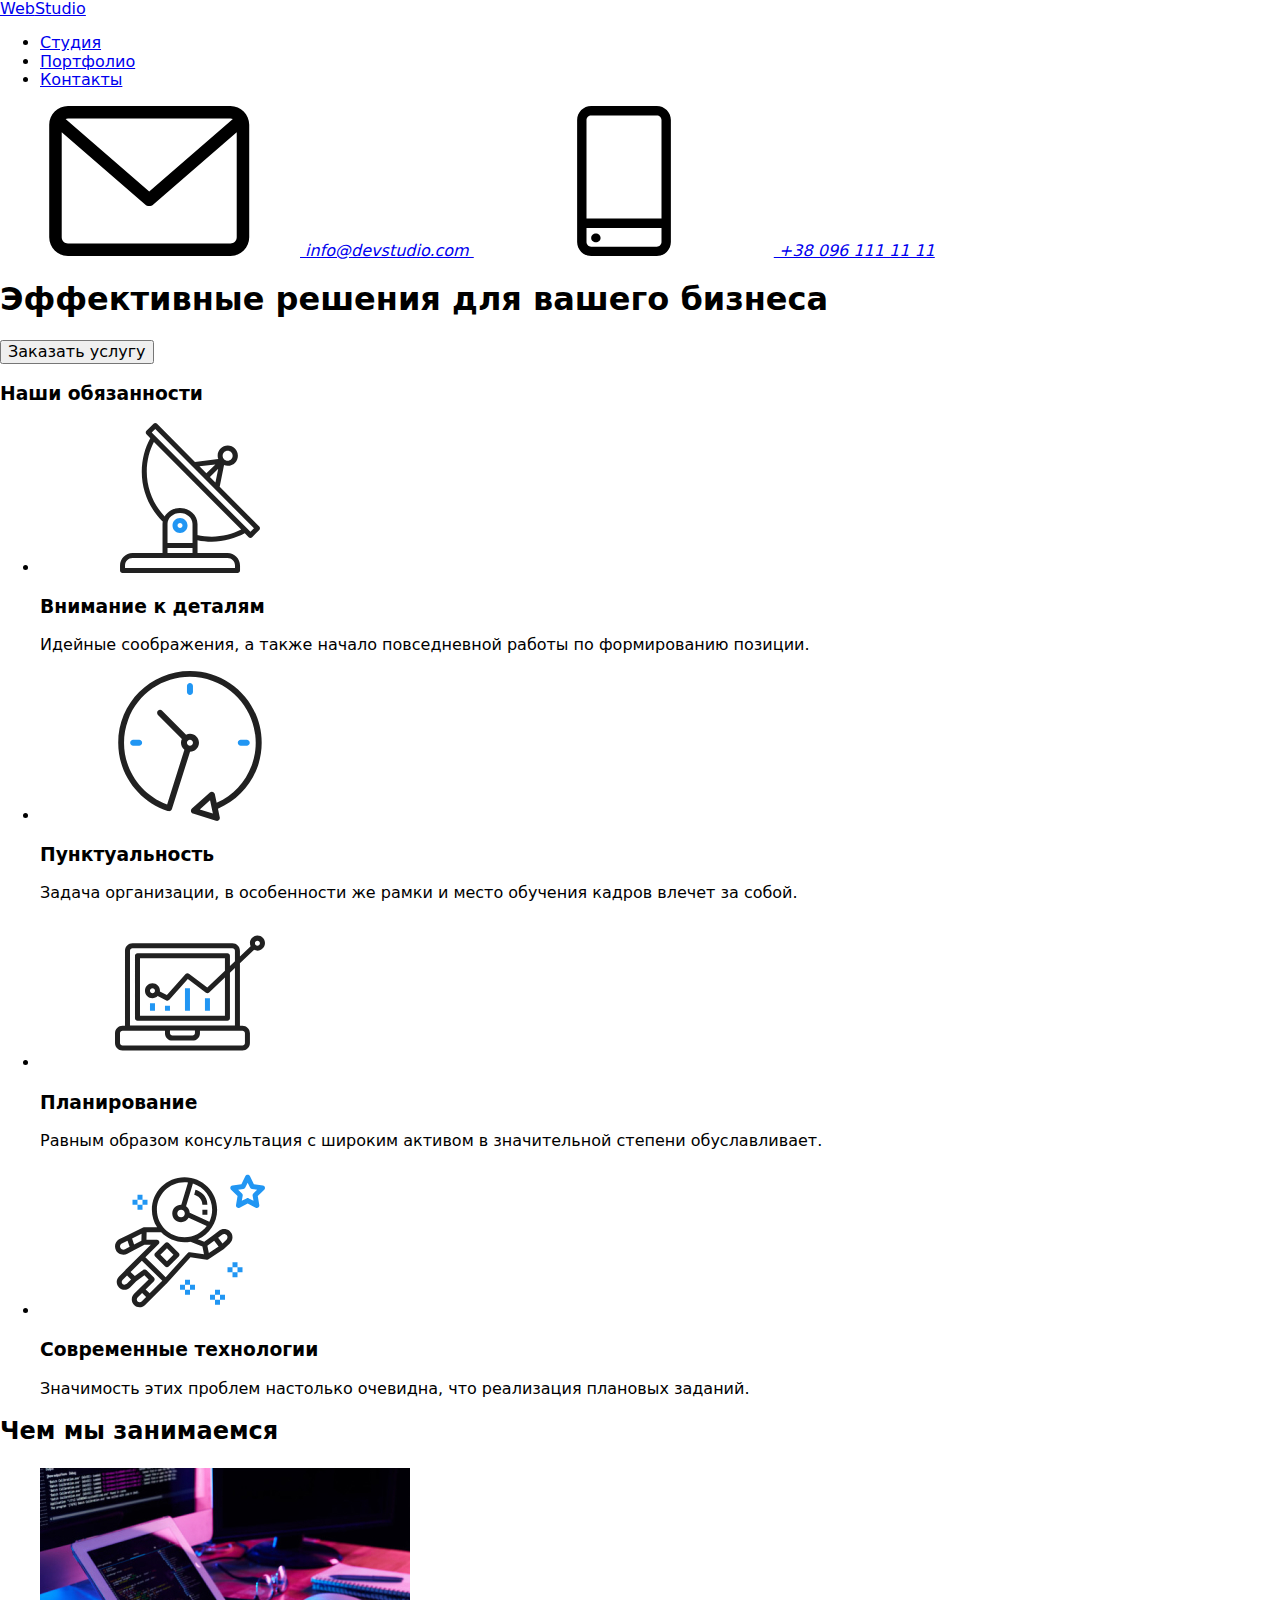
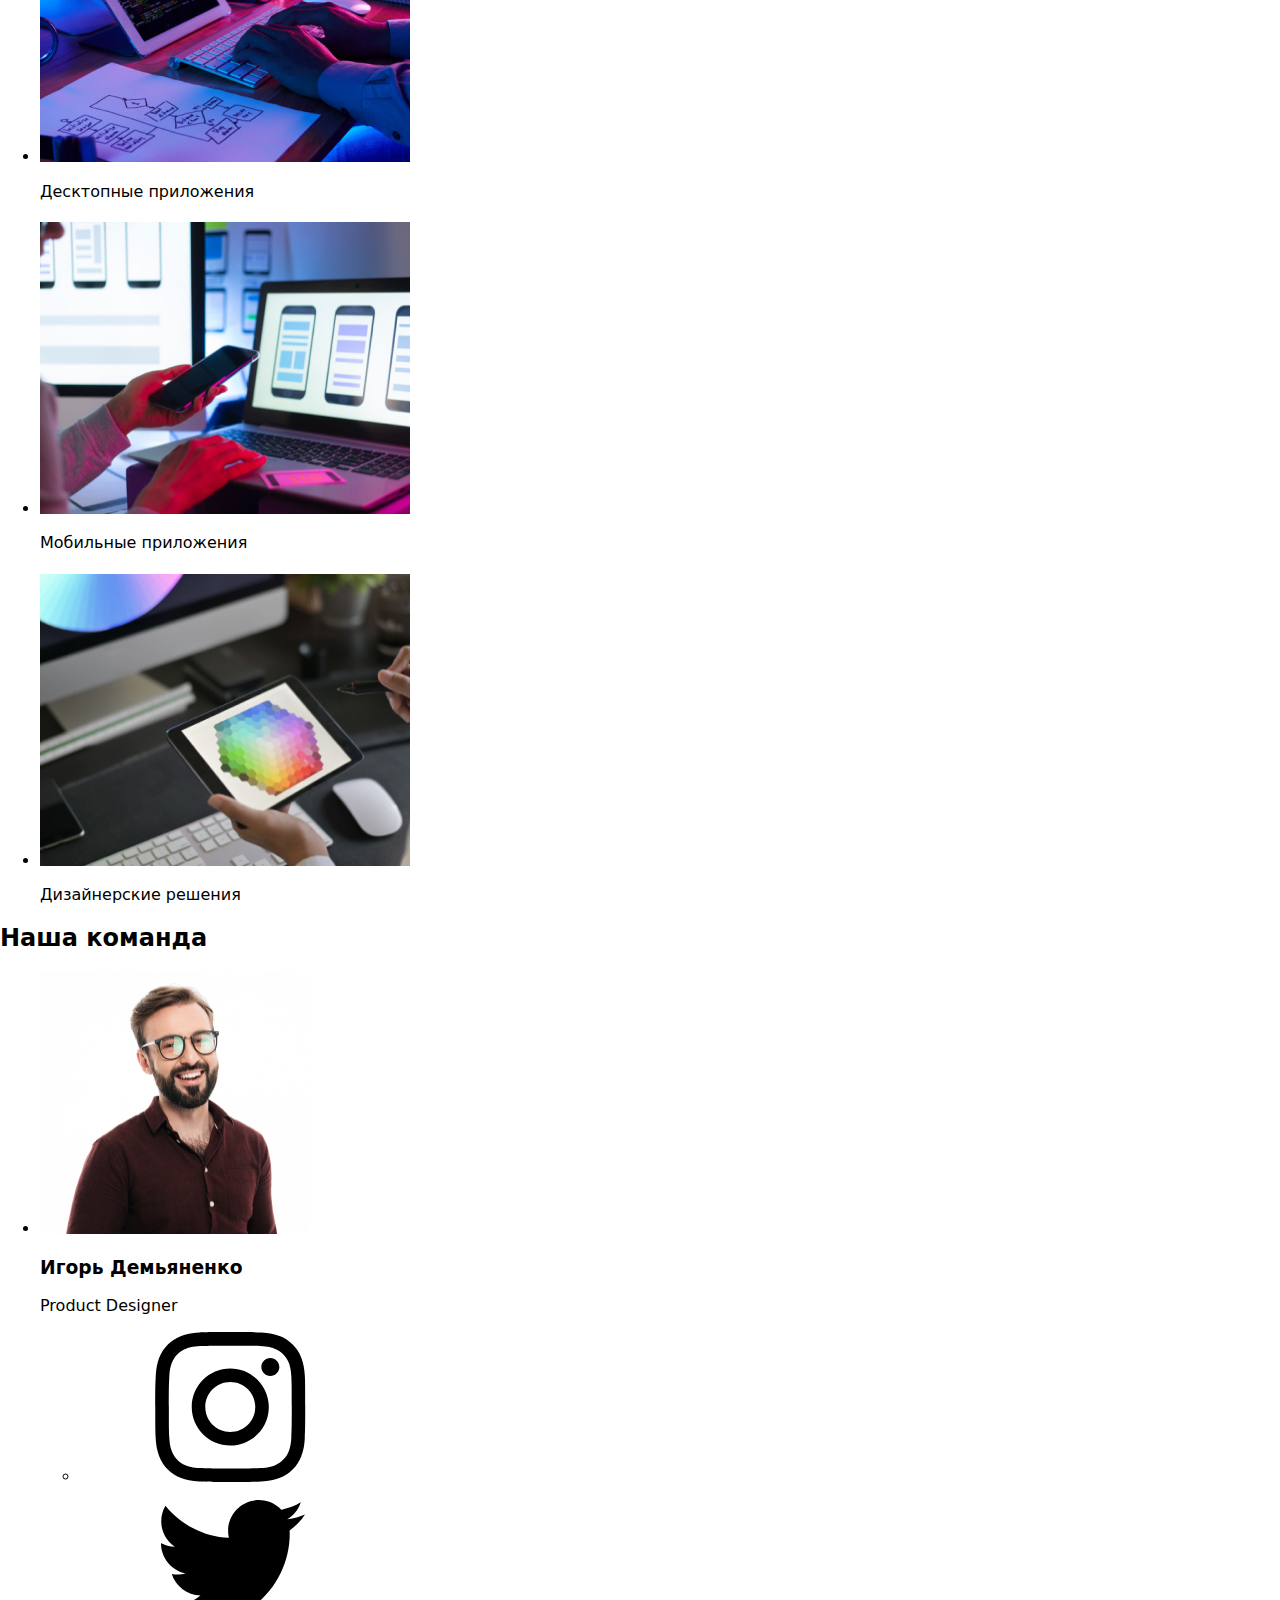
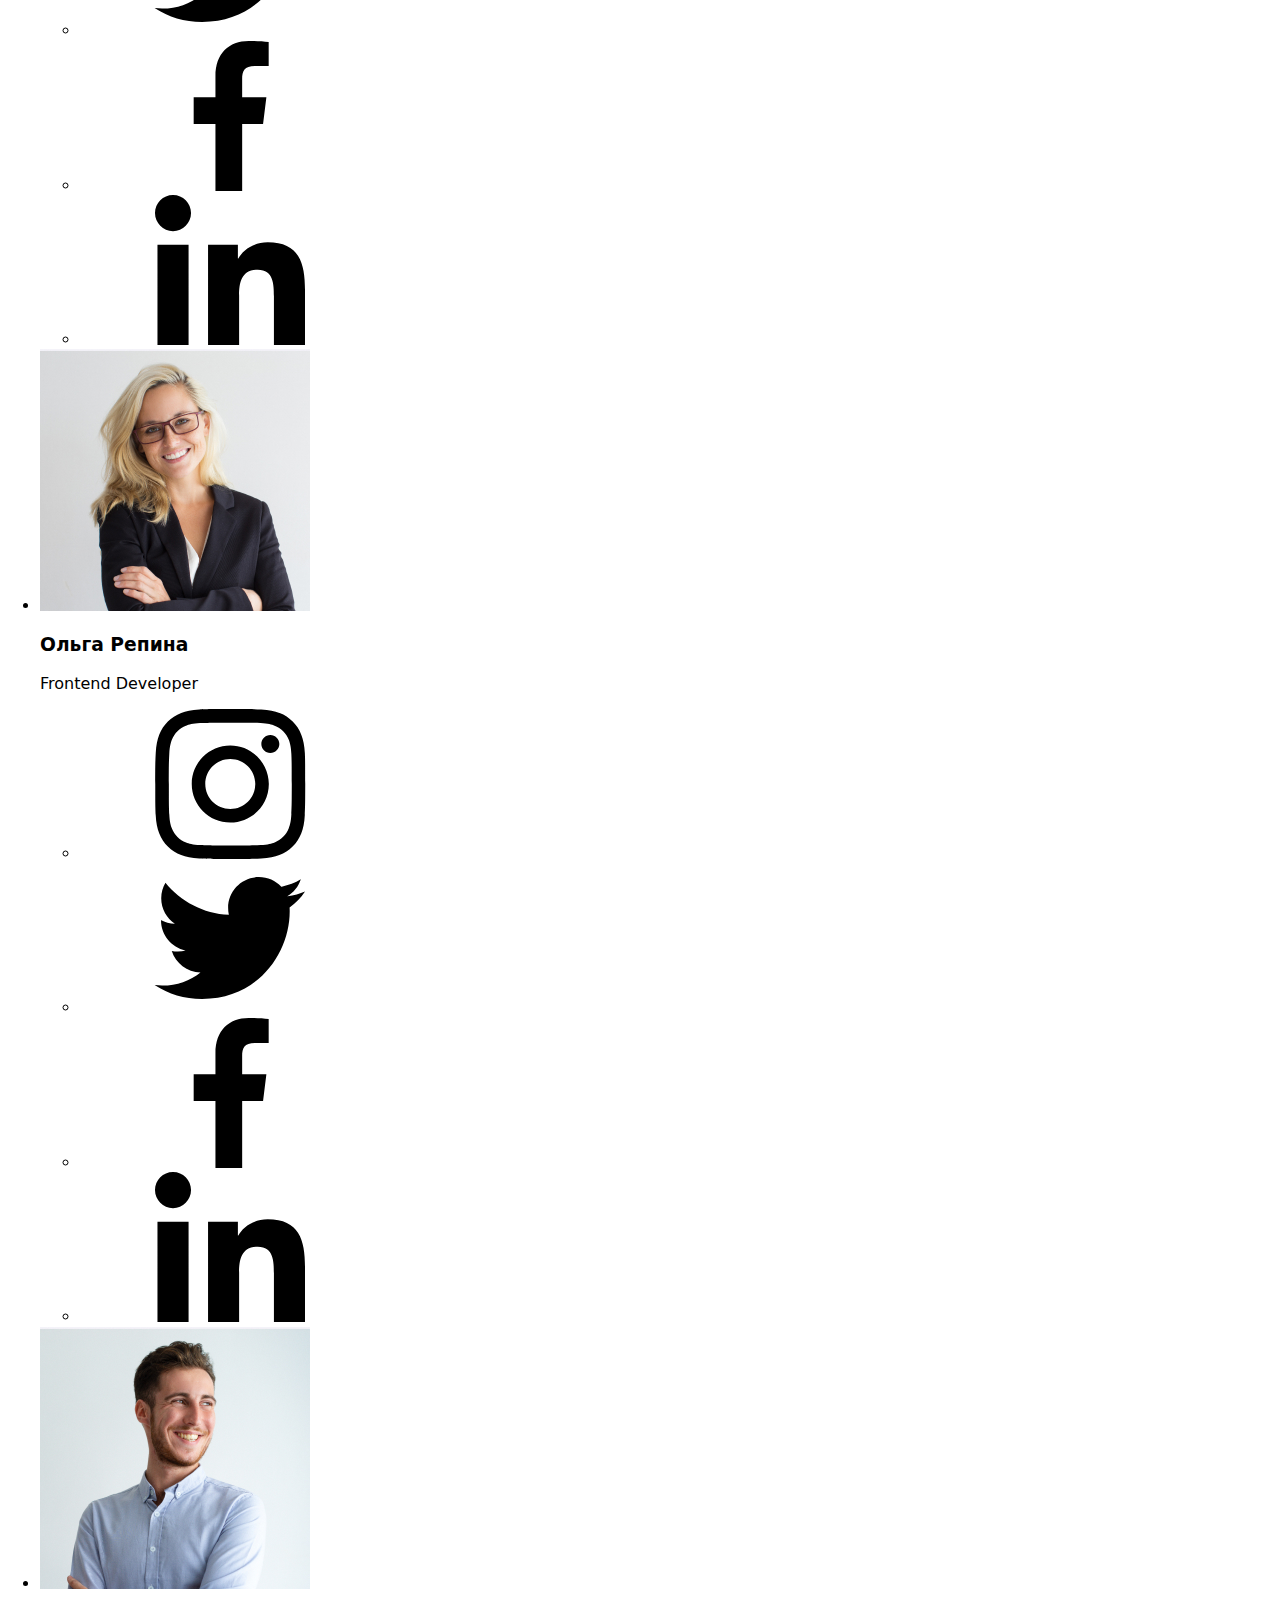
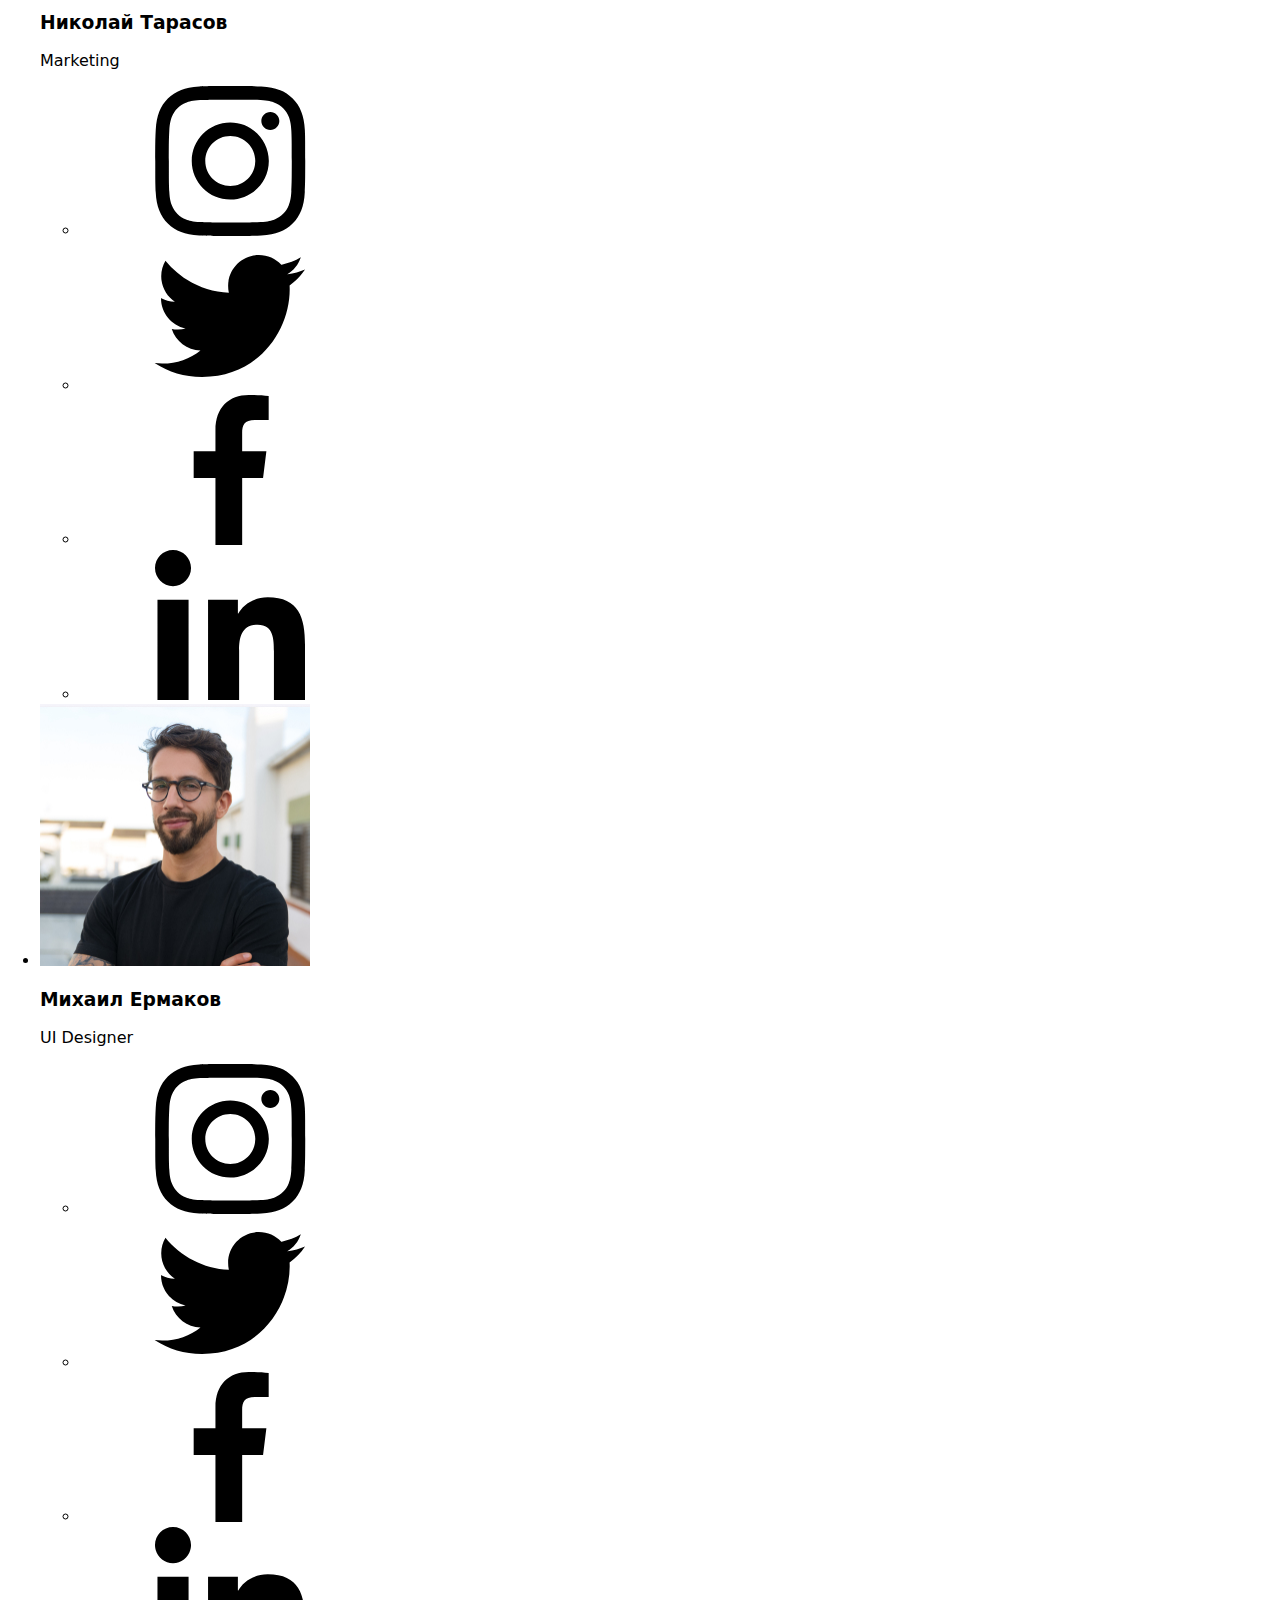
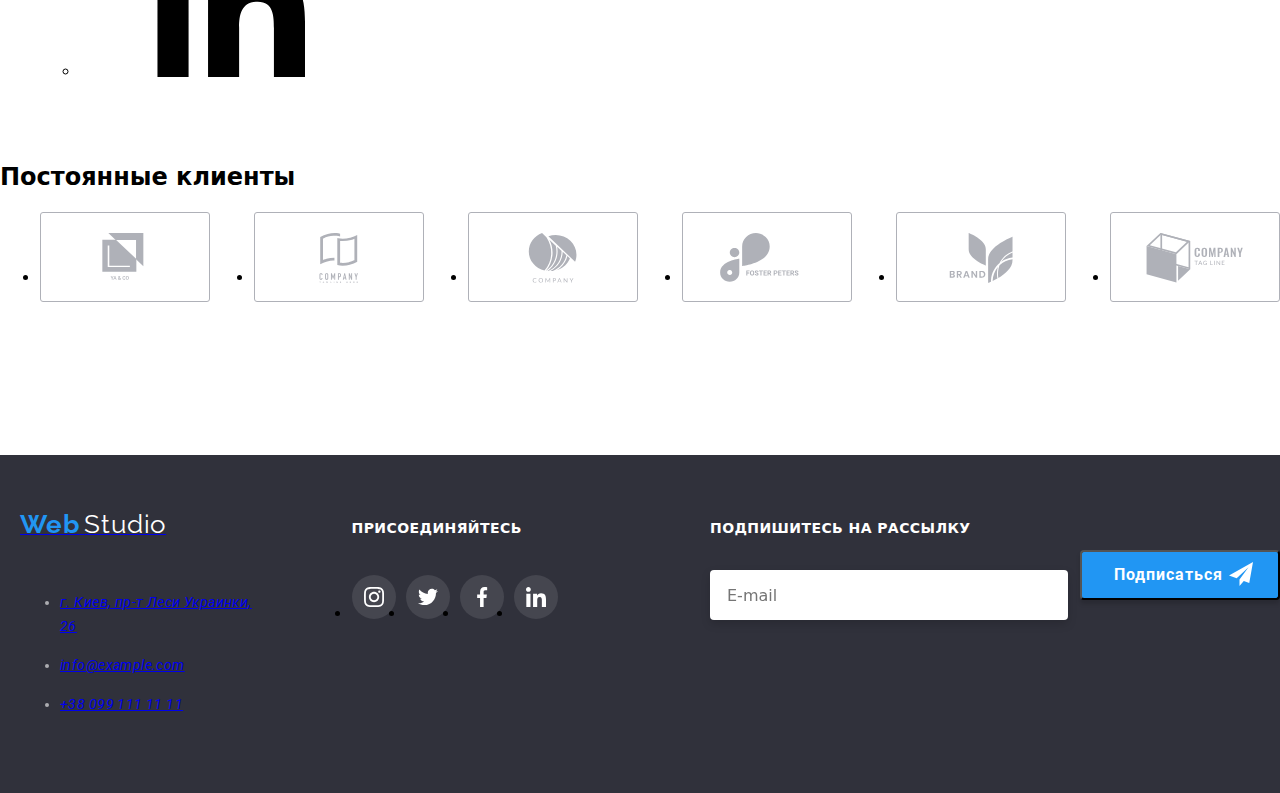
==== commit d2f7588e: "added SASS" ====
--- a/index.html
+++ b/index.html
@@ -9,9 +9,8 @@
     <link rel="preconnect" href="https://fonts.gstatic.com">
     <link href="https://fonts.googleapis.com/css2?family=Raleway:wght@700&family=Roboto:wght@400;500;700;900&display=swap"
           rel="stylesheet">
-    <link rel="stylesheet" href="./css/styles.css">
-</head>
-
+          <link rel="stylesheet" href="./css/styles.css">
+</head> 
 <body>
 
 <header class="header">
--- a/css/styles.css
+++ b/css/styles.css
@@ -4,464 +4,26 @@
     --accent-color: #2196F3;
 }
 
-.list {
-    list-style: none;
-}
-.link {
-    text-decoration: none;
-}
-
-*,
-*::before,
-*::after{
-    margin: 0;
-    padding: 0;
-}
-
-img{
-    display: block;
-}
-
-body {
-    font-family: var(--main-font);
-}
-
-h2 {
-    font-family: 'Roboto', sans-serif;
-    font-weight: bold;
-    font-size: 36px;
-    line-height: 1.167;
-    text-align: center;
-    letter-spacing: 0.03em;
-    padding-bottom: 50px;
-    color: #212121;
-}
-
-.address-menu {
-    font-style: normal;
-}
-
-.address-menu-header{
-    font-style: normal;
-}
-
-
-.address-menu-footer {
-    background-color: #2F303A;
-}
-
-.container {
-    width: 1200px;
-    padding: 0px 15px;
-    margin: 0 auto;
-}
-.visually-hidden {
-    position: absolute !important;
-    clip: rect(1px 1px 1px 1px); /* IE6, IE7 */
-    clip: rect(1px, 1px, 1px, 1px);
-    padding: 0 !important;
-    border: 0 !important;
-    height: 1px !important;
-    width: 1px !important;
-    overflow: hidden;
-}
 /* =========== COMPONENTS ========== */
-li.address-list-item > a{
-    font-family: 'Roboto', sans-serif;
-    font-style: normal;
-    font-weight: 500;
-    font-size: 14px;
-    line-height: 1.143;
-    letter-spacing: 0.02em;
-    color: rgba(255,255,255,0.6);
-}
-li.address-list-item.first> a {
-    color: white;
-}
+
 /* ============ END COMPONENTS ============ */
 
 /* ===========HEADER============= */
-.header{
-    padding-top: 24px;
-    padding-bottom: 25px;
-}
-
-.portfolio .header {
-    border-bottom: 1px solid #ECECEC;
-}
-
-.header .container {
-    display: flex;
-    align-items: center;
-}
-.site-nav{
-    display: flex;
-    align-items: center;
-}
-.nav-list{
-    display: flex;   
-}
-.nav-list-item{
-    position: relative;
-}
-
-.nav-list-item.current::after{
-    content: "";
-    position: absolute;
-    display: block;
-    width: 100%;
-    height: 4px;
-    top: 45px;
-
-    background: #2196F3;
-    border-radius: 2px;
-}
-
-.header .logo{
-    margin-right: 110px;
-}
-
-.nav-list-item:not(:last-child){
-    margin-right: 40px;
-}
-
-.header .address-menu-header {
-    margin-left: auto;
-}
-
-.header .header-mail{
-    margin-right: 36px;
-}
-
-.header .logo-blue-color{
-    font-family: 'Raleway', sans-serif;
-    font-weight: bold;
-    font-size:26px;
-    line-height: 1.192;
-    letter-spacing: 0.03em;
-    color: #2196F3;
-}
-
-.header .logo-black-color {
-    font-family: 'Raleway', sans-serif;
-    font-weight: bold;
-    font-size: 26px;
-    line-height: 1.192;
-    letter-spacing: 0.03em;
-    color: #000000;
-}
-
-.nav-list-link {
-    font-family: 'Roboto', sans-serif;
-    font-weight: 500;
-    font-size: 14px;
-    line-height: 1.143;
-    letter-spacing: 0.02em;
-    color: #212121;
-
-    transition-property: var(--accent-color);
-    transition-duration: 250ms;
-    transition-timing-function: cubic-bezier(0.4, 0, 0.2, 1);
-}
-
-.nav-list-item.current .nav-list-link {
-    color: #2196F3;
-}
-
-.nav-list-link:hover,
-.nav-list-link:focus {
-    color: #2196F3;
-}
-
-.header-mail,
-.header-tel{
-    font-family: 'Roboto', sans-serif;
-    font-weight: 500;
-    font-size: 14px;
-    line-height: 1.143;
-    letter-spacing: 0.02em;
-    color: #757575;
-
-    transition-property: #757575;
-    transition-duration: 250ms;
-    transition-timing-function: cubic-bezier(0.4, 0, 0.2, 1);
-}
-
-
-.header-mail svg,
-.header-tel svg {
-    fill: #757575;
-    
-    transition-property: #757575;
-    transition-duration: 250ms;
-    transition-timing-function: cubic-bezier(0.4, 0, 0.2, 1);
-}
-
-.header-mail:hover,
-.header-mail:focus,
-.header-tel:hover,
-.header-tel:focus {
-    color: #2196F3;
-}
-
-.header-mail:hover svg,
-.header-mail:focus svg,
-.header-tel:hover svg,
-.header-tel:focus svg {
-    fill: #2196F3;
-}
-
-.envelope-icon{
-    width: 16px;
-    height: 12px;
-    margin-right:10px;
-}
-.smartphone-icon{
-    width: 16px;
-    height: 12px;
-    margin-right:10px;
-}
 
 /* ===========END HEADER============= */
 
 /* ===========HERO============= */
-.hero{
-    background-color: #2F303A;
-    background-image:linear-gradient(rgba(47, 48, 58, 0.4), rgba(47, 48, 58, 0.4)), url("../Images/hero/bg.png");
-    background-repeat: no-repeat;
-    background-size: cover;
-}
-.hero-title{
-    font-family: 'Roboto', sans-serif;
-    font-weight: 900;
-    font-size: 44px;
-    line-height: 1.364;
-    text-align: center;
-    letter-spacing: 0.06em;
-    text-transform: uppercase;
-    padding-top: 205px;
-    padding-bottom: 30px;
-    padding-left: 281px;
-    padding-right: 281px;
-    color: #FFFFFF;
-}
-.hero-title-btn{
-    min-width: 200px;
-    height: 50px;
-    background: #2196F3;
-    box-shadow: 0px 4px 4px rgba(0, 0, 0, 0.15);
-    border-radius: 4px;
-    margin-left: 500px;
-    margin-bottom: 200px;
-
-    font-family: 'Roboto', sans-serif;
-    font-weight: bold;
-    font-size: 16px;
-    line-height: 1.875;
-    letter-spacing: 0.06em;
-    padding: 10px 32px;
-    cursor: pointer;
-
-    color: #FFFFFF;
-    transition-property: var(--accent-color);
-    transition-duration: 250ms;
-    transition-timing-function: cubic-bezier(0.4, 0, 0.2, 1);
-}
-
-.hero-title-btn:hover,
-.hero-title-btn:focus{
-    background-color: #2196F3;
-    color: #FFFFFF;
-}
+
 /* ===========END HERO ============= */
 
 /* ========== JOB DESCRIPTION */
-.description-menu{
-    padding-top: 47px;
-    padding-bottom: 47px;
-}
-.description-list{
-    display: flex;
-    margin-top: 94px;
-}
-.description-list-item:not(:last-child){
-    margin-right: 30px;
-    margin-bottom: 10px;
-}
-
-.undertitle-icon-container {
-    width: 270px;
-    height: 120px;
-    margin-bottom: 30px;
-    background-color: lightgray;
-    border-radius: 3px;
-}
-
-.undertitle-icon {
-    height: 70px;
-    margin-top: 25px;
-    width: 270px;
-}
-
-.undertitle {
-    font-family: 'Roboto', sans-serif;
-    font-weight: bold;
-    font-size: 14px;
-    line-height: 1.143;
-    letter-spacing: 0.03em;
-    text-transform: uppercase;
-    padding-bottom: 10px;
-    color: #212121;
-}
-
-.description-undertitle{
-    font-family: 'Roboto', sans-serif;
-    font-weight: 400;
-    font-size: 14px;
-    line-height: 1.714;
-    letter-spacing: 0.03em;
-    width: 270px;
-    color: #757575;
-}
+
 /* ========== END JOB DESCRIPTION============ */
 
 /* ===========RESPONSIBILITIES============== */
-.responsibilities{
-    padding-top: 47px;
-    padding-bottom: 47px;
-}
-.responsibilities-title-list{
-    display: flex;
-    margin-bottom: 94px;
-}
-
-.responsibilities-title-item{
-    position: relative;
-}
-.responsibilities-title-item:not(:last-child){
-    margin-right: 30px;
-}
-
-.responsibilities-image-overlay{
-    position: absolute;
-    bottom: 0;
-    left: 0;
-    width: 370px;
-    height: 70px;
-    background-color: rgba(47, 48, 58, 0.8);;
-    
-    font-family: 'Roboto', sans-serif;
-    font-weight: bold;
-    line-height: 16px;
-    font-size: 14px;  
-    text-align: center;
-    letter-spacing: 0.03em;
-    text-transform: uppercase;
-    padding-top: 27px;
-    color: #FFFFFF;
-}
+
 /* ===========END RESPONSIBILITIES============== */
 /* =========== TEAM ============== */
-.team{
-    background-color: rgba(245,244,250,1);
-    padding-top: 47px;
-    padding-bottom: 47px;
-}
-
-/*
-.team-title{
-    font-weight: bold;
-    font-size: 36px;
-    line-height: 1.167;
-    text-align: center;
-    letter-spacing: 0.03em;
-
-    padding-top: 94px;
-    padding-bottom: 50px;
-    color: #212121;
-}
- */
-
-.team-title-list{
-    display:flex;
-    padding-bottom: 94px;
-}
-
-.team-title-item:not(:last-child){
-    margin-right: 30px;
-}
-
-.team-title-item{
-    box-sizing: border-box;
-    background-color: white;
-    border-radius: 3px;
-    box-shadow: 1px 1px 5px rgba(0, 0, 0, 0.15);
-}
-
-.team-undertitle{
-    font-family: 'Roboto', sans-serif;
-    font-weight: 500;
-    font-size: 16px;
-    line-height: 1.187;
-    text-align: center;
-    letter-spacing: 0.03em;
-
-    padding-top: 30px;
-    padding-bottom: 10px;
-
-    color: #212121;
-}
-
-.team-undertitle-description{
-    font-family: 'Roboto', sans-serif;
-    font-style: normal;
-    font-weight: normal;
-    font-size: 16px;
-    line-height: 1.188;
-    text-align: center;
-    letter-spacing: 0.03em;
-    padding-bottom: 30px;
-    color: #757575;
-}
-.social-list {
-    display: flex;
-    justify-content: space-between;
-    padding: 0 40px 20px 40px;
-}
-
-.social-list .social-list_icon {
-    width: 20px;
-    height: 20px;
-    fill: #AFB1B8;
-
-    transition-property: #AFB1B8;
-    transition-duration: 250ms;
-    transition-timing-function: cubic-bezier(0.4, 0, 0.2, 1);
-}
-
-.social-list_link{
-    display: flex;
-    justify-content: center;
-    align-items: center;
-    width: 44px;
-    height: 44px;
-    background: white;
-    border-radius: 50%;
-
-    transition-property: var(--accent-color);
-    transition-duration: 250ms;
-    transition-timing-function: cubic-bezier(0.4, 0, 0.2, 1); 
-}
-    
-.social-list_link:hover .social-list_icon,
-.social-list_link:focus .social-list_icon{
-    fill: white;
-}
-
-.social-list_link:hover,
-.social-list_link:focus{
-    background-color:#2196F3;
-}
 
 /* =========== END TEAM ============== */
 /* =========== CONTACT INFORMATION ============= */
@@ -700,8 +262,7 @@
     content:"";
     background-size: contain;
     width: 12px;
-    height: 12px; 
-    
+    height: 12px;    
 }
 
 .modal-form{
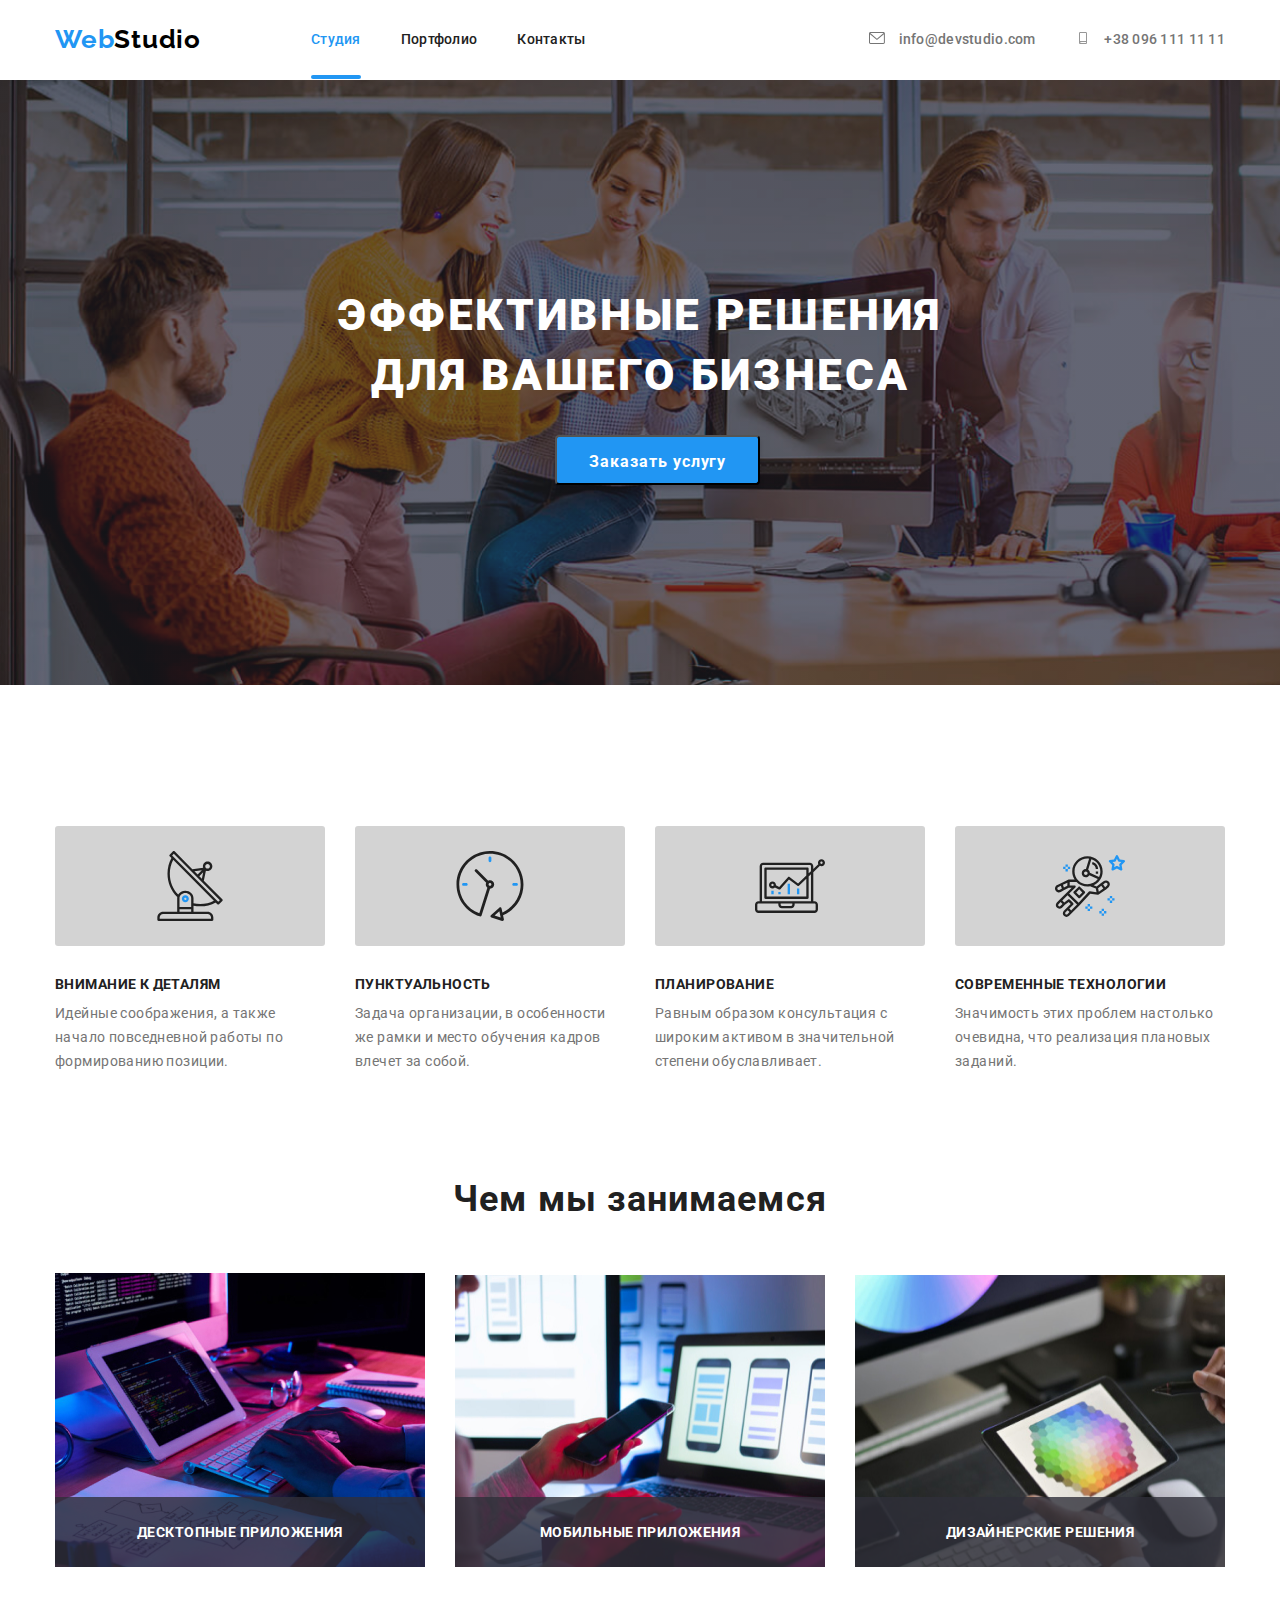
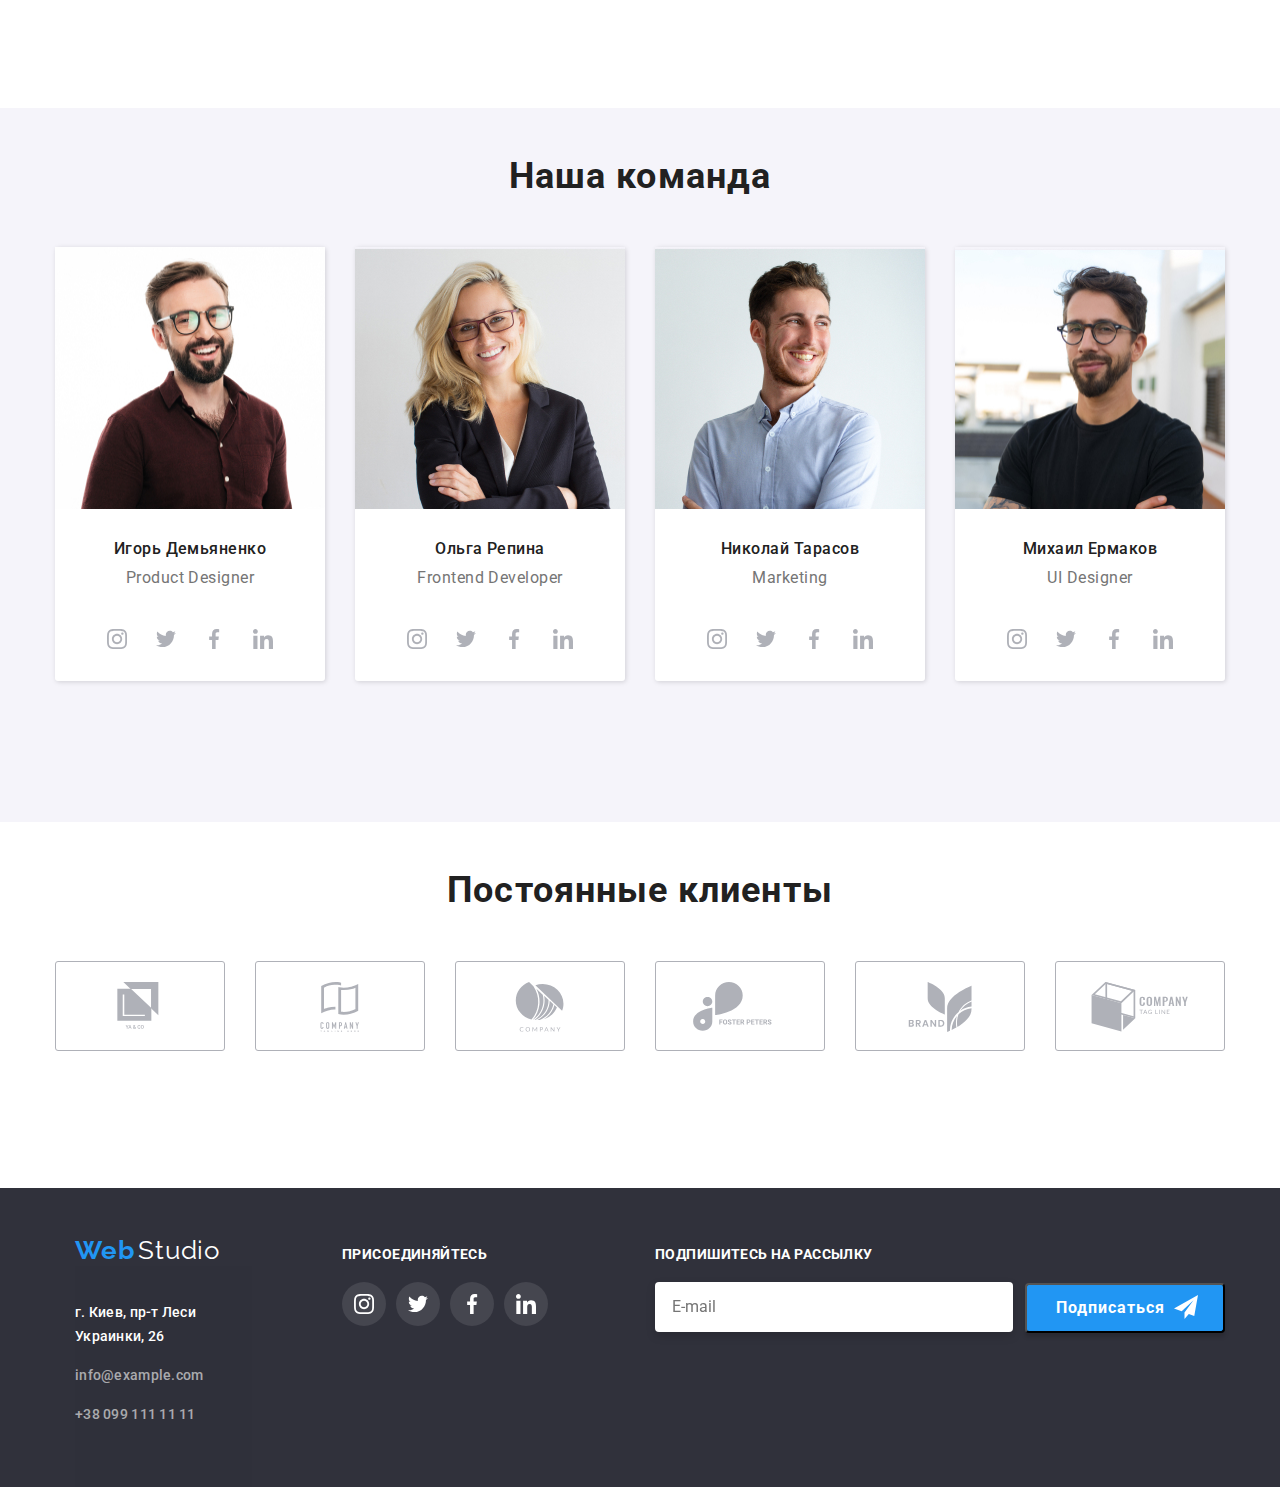
==== commit bac04be5: "Рефакторинг CSS" ====
--- a/index.html
+++ b/index.html
@@ -9,7 +9,7 @@
     <link rel="preconnect" href="https://fonts.gstatic.com">
     <link href="https://fonts.googleapis.com/css2?family=Raleway:wght@700&family=Roboto:wght@400;500;700;900&display=swap"
           rel="stylesheet">
-          <link rel="stylesheet" href="./css/styles.css">
+          <link rel="stylesheet" href="./css/main.min.css">
 </head> 
 <body>
 
--- a/css/main.min.css
+++ b/css/main.min.css
@@ -0,0 +1,2 @@
+.visually-hidden{position:absolute !important;clip:rect(1px 1px 1px 1px);clip:rect(1px, 1px, 1px, 1px);padding:0 !important;border:0 !important;height:1px !important;width:1px !important;overflow:hidden}:root{--main-font: 'Roboto', sans-serif;--secondary-font: 'Raleway', sans-serif ;--accent-color: #2196F3}.list{list-style:none}.link{text-decoration:none}*,*::before,*::after{margin:0;padding:0}img{display:block}body{font-family:var(--main-font)}h2{font-family:'Roboto', sans-serif;font-weight:bold;font-size:36px;line-height:1.167;text-align:center;letter-spacing:0.03em;padding-bottom:50px;color:#212121}.address-menu{font-style:normal}.address-menu-header{font-style:normal}.address-menu-footer{background-color:#2F303A}.container{width:1200px;padding:0px 15px;margin:0 auto}li.address-list-item>a{font-family:'Roboto', sans-serif;font-style:normal;font-weight:500;font-size:14px;line-height:1.143;letter-spacing:0.02em;color:rgba(255,255,255,0.6)}li.address-list-item.first>a{color:white}.header{padding-top:24px;padding-bottom:25px}.portfolio .header{border-bottom:1px solid #ECECEC}.header .container{display:flex;align-items:center}.site-nav{display:flex;align-items:center}.nav-list{display:flex}.nav-list-item{position:relative}.nav-list-item.current::after{content:"";position:absolute;display:block;width:100%;height:4px;top:45px;background:#2196F3;border-radius:2px}.header .logo{margin-right:110px}.nav-list-item:not(:last-child){margin-right:40px}.header .address-menu-header{margin-left:auto}.header .header-mail{margin-right:36px}.header .logo-blue-color{font-family:'Raleway', sans-serif;font-weight:bold;font-size:26px;line-height:1.192;letter-spacing:0.03em;color:#2196F3}.header .logo-black-color{font-family:'Raleway', sans-serif;font-weight:bold;font-size:26px;line-height:1.192;letter-spacing:0.03em;color:#000000}.nav-list-link{font-family:'Roboto', sans-serif;font-weight:500;font-size:14px;line-height:1.143;letter-spacing:0.02em;color:#212121;transition-property:var(--accent-color);transition-duration:250ms;transition-timing-function:cubic-bezier(0.4, 0, 0.2, 1)}.nav-list-item.current .nav-list-link{color:#2196F3}.nav-list-link:hover,.nav-list-link:focus{color:#2196F3}.header-mail,.header-tel{font-family:'Roboto', sans-serif;font-weight:500;font-size:14px;line-height:1.143;letter-spacing:0.02em;color:#757575;transition-property:#757575;transition-duration:250ms;transition-timing-function:cubic-bezier(0.4, 0, 0.2, 1)}.header-mail svg,.header-tel svg{fill:#757575;transition-property:#757575;transition-duration:250ms;transition-timing-function:cubic-bezier(0.4, 0, 0.2, 1)}.header-mail:hover,.header-mail:focus,.header-tel:hover,.header-tel:focus{color:#2196F3}.header-mail:hover svg,.header-mail:focus svg,.header-tel:hover svg,.header-tel:focus svg{fill:#2196F3}.envelope-icon{width:16px;height:12px;margin-right:10px}.smartphone-icon{width:16px;height:12px;margin-right:10px}.hero{background-color:#2F303A;background-image:linear-gradient(rgba(47,48,58,0.4), rgba(47,48,58,0.4)),url("../Images/hero/bg.png");background-repeat:no-repeat;background-size:cover}.hero-title{font-family:'Roboto', sans-serif;font-weight:900;font-size:44px;line-height:1.364;text-align:center;letter-spacing:0.06em;text-transform:uppercase;padding-top:205px;padding-bottom:30px;padding-left:281px;padding-right:281px;color:#FFFFFF}.hero-title-btn{min-width:200px;height:50px;background:#2196F3;box-shadow:0px 4px 4px rgba(0,0,0,0.15);border-radius:4px;margin-left:500px;margin-bottom:200px;font-family:'Roboto', sans-serif;font-weight:bold;font-size:16px;line-height:1.875;letter-spacing:0.06em;padding:10px 32px;cursor:pointer;color:#FFFFFF;transition-property:var(--accent-color);transition-duration:250ms;transition-timing-function:cubic-bezier(0.4, 0, 0.2, 1)}.hero-title-btn:hover,.hero-title-btn:focus{background-color:#2196F3;color:#FFFFFF}.description-menu{padding-top:47px;padding-bottom:47px}.description-list{display:flex;margin-top:94px}.description-list-item:not(:last-child){margin-right:30px;margin-bottom:10px}.undertitle-icon-container{width:270px;height:120px;margin-bottom:30px;background-color:lightgray;border-radius:3px}.undertitle-icon{height:70px;margin-top:25px;width:270px}.undertitle{font-family:'Roboto', sans-serif;font-weight:bold;font-size:14px;line-height:1.143;letter-spacing:0.03em;text-transform:uppercase;padding-bottom:10px;color:#212121}.description-undertitle{font-family:'Roboto', sans-serif;font-weight:400;font-size:14px;line-height:1.714;letter-spacing:0.03em;width:270px;color:#757575}.responsibilities{padding-top:47px;padding-bottom:47px}.responsibilities-title-list{display:flex;margin-bottom:94px}.responsibilities-title-item{position:relative}.responsibilities-title-item:not(:last-child){margin-right:30px}.responsibilities-image-overlay{position:absolute;bottom:0;left:0;width:370px;height:70px;background-color:rgba(47,48,58,0.8);font-family:'Roboto', sans-serif;font-weight:bold;line-height:16px;font-size:14px;text-align:center;letter-spacing:0.03em;text-transform:uppercase;padding-top:27px;color:#FFFFFF}.team{background-color:#f5f4fa;padding-top:47px;padding-bottom:47px}.team-title-list{display:flex;padding-bottom:94px}.team-title-item:not(:last-child){margin-right:30px}.team-title-item{box-sizing:border-box;background-color:white;border-radius:3px;box-shadow:1px 1px 5px rgba(0,0,0,0.15)}.team-undertitle{font-family:'Roboto', sans-serif;font-weight:500;font-size:16px;line-height:1.187;text-align:center;letter-spacing:0.03em;padding-top:30px;padding-bottom:10px;color:#212121}.team-undertitle-description{font-family:'Roboto', sans-serif;font-style:normal;font-weight:normal;font-size:16px;line-height:1.188;text-align:center;letter-spacing:0.03em;padding-bottom:30px;color:#757575}.social-list{display:flex;justify-content:space-between;padding:0 40px 20px 40px}.social-list .social-list_icon{width:20px;height:20px;fill:#AFB1B8;transition-property:#AFB1B8;transition-duration:250ms;transition-timing-function:cubic-bezier(0.4, 0, 0.2, 1)}.social-list_link{display:flex;justify-content:center;align-items:center;width:44px;height:44px;background:white;border-radius:50%;transition-property:var(--accent-color);transition-duration:250ms;transition-timing-function:cubic-bezier(0.4, 0, 0.2, 1)}.social-list_link:hover .social-list_icon,.social-list_link:focus .social-list_icon{fill:white}.social-list_link:hover,.social-list_link:focus{background-color:#2196F3}.footer{padding-top:47px}.footer .container{display:flex}.footer .footer-container{margin-left:20px;align-self:baseline}.footer-container.join{width:350px}.footer h4{color:white}.footer .logo{padding-top:60px;padding-bottom:20px}.footer{background-color:#30313b}.footer .logo-blue-color{font-family:'Raleway', sans-serif;font-weight:bold;font-size:26px;line-height:1.192;letter-spacing:0.03em;color:#2196F3}.footer .logo-white-color{font-family:'Raleway', sans-serif;font-size:26px;line-height:1.192;letter-spacing:0.03em;color:#FFFFFF}.address-list{padding-top:20px;padding-bottom:60px}.address-list-item{font-family:'Roboto', sans-serif;font-size:14px;line-height:1.714;letter-spacing:0.03em;margin-top:15px;color:rgba(255,255,255,0.6)}.address-list-item:not(:last-child){margin-bottom:9px}.footer-title{font-weight:bold;font-size:14px;line-height:16px;letter-spacing:0.03em;text-transform:uppercase;color:#FFFFFF;margin-left:70px}.form-subsc{align-self:baseline;margin-left:93px}.form-subsc-title{font-weight:bold;font-size:14px;line-height:16px;letter-spacing:0.03em;text-transform:uppercase;color:#FFFFFF}.modal-form-field-desc{width:81.79px;height:14.2px;font-family:Roboto;font-weight:normal;font-size:12px;line-height:14px;letter-spacing:0.01em;color:#757575}.form-subsc-mail{width:358px;height:50px;border-radius:4px;border:1px solid rgba(255,255,255,0.3);box-sizing:border-box;filter:drop-shadow(0px 4px 4px rgba(0,0,0,0.15));margin-top:20px;padding-left:16px}.subsc-btn{position:relative;display:block;width:200px;height:50px;background:#2196F3;box-shadow:0px 4px 4px rgba(0,0,0,0.15);border-radius:4px;margin-left:12px;padding-right:29px;font-family:'Roboto', sans-serif;font-weight:bold;font-size:16px;line-height:1.875;letter-spacing:0.06em;cursor:pointer;color:#FFFFFF;transition-property:var(--accent-color);transition-duration:250ms;transition-timing-function:cubic-bezier(0.4, 0, 0.2, 1)}.subsc-btn::after{position:absolute;top:10px;right:10px;content:"";display:block;width:24px;height:24px;margin-right:15px;background-image:url(../Images/send.svg);background-size:contain}.footer-btn{padding-top:48px}.backdrop{position:fixed;left:0;top:0;width:100%;height:100%;z-index:100;background-color:rgba(0,0,0,0.2);transition-property:rgba(0,0,0,0.2);transition-duration:250ms;transition-timing-function:cubic-bezier(0.4, 0, 0.2, 1)}.backdrop.is-hidden{transition-property:rgba(0,0,0,0.2);transition-duration:250ms;transition-timing-function:cubic-bezier(0.4, 0, 0.2, 1) 250ms}.modal{position:absolute;width:528px;height:581px;top:50%;left:50%;transform:translate(-50%, -50%) scale(1);transition-property:rgba(0,0,0,0.2);transition-duration:250ms;transition-timing-function:cubic-bezier(0.4, 0, 0.2, 1);padding:40px;padding-top:18px;background-color:#ffffff;border-radius:4px}.backdrop.is-hidden .modal{transform:translate(-50%, -50%) scale(0);transition:transform 250ms cubic-bezier(0.4, 0, 0.2, 1) 0ms}.is-hidden{opacity:0;visibility:hidden;pointer-events:none}.close-button{position:absolute;top:8px;right:8px;width:30px;height:30px;padding:9px;border-radius:50%;background-color:#ffffff;border:1px solid rgba(0,0,0,0.1);cursor:pointer;visibility:visible}.modal-form-title{width:448px;height:23px;margin-bottom:12px;font-weight:bold;font-size:20px;line-height:23px;text-align:center;letter-spacing:0.03em;margin-left:5px;margin-right:41px;color:#212121}.modal-form{display:flex;flex-direction:column}.modal-form-field{position:relative;margin-bottom:10px}.modal-form-input{width:100%;height:40px;border:1px solid rgba(33,33,33,0.2);border-radius:4px;padding-left:42px;padding-bottom:3px;cursor:pointer}.modal-form-input:focus{outline:none;border-color:var(--accent-color)}.modal-form-icon{position:absolute;display:block;bottom:14px;left:18px;content:"";background-size:contain;width:12px;height:12px}.modal-form-input:focus+.modal-form-icon{fill:var(--accent-color)}.modal-form-message{width:100%;height:120px;border:1px solid rgba(33,33,33,0.2);padding:12px 16px;padding-bottom:20px;resize:none}.modal-form-message::placeholder{width:416px;height:96px;font-size:14px;line-height:16px;letter-spacing:0.01em;color:rgba(117,117,117,0.5)}.modal-form-message:focus{outline:none;border-color:var(--accent-color);transition-property:var(--accent-color);transition-duration:250ms;transition-timing-function:cubic-bezier(0.4, 0, 0.2, 1)}.modal-form-policy-text{width:425px;height:24px;text-align:center;font-family:Roboto sans-serif;font-size:14px;line-height:24px;letter-spacing:0.03em;color:#757575;margin-bottom:30px}.modal-form-policy-text::before{display:inline-block;width:16px;height:15px;content:"";border:2px solid #212121;margin-right:7px;border-radius:3px}.modal-form-policy:checked+.modal-form-policy-text::before{background-image:url(../Images/check.svg);background-position:0px 1px;border:none;align-items:center;background-size:contain;background-repeat:no-repeat;padding-left:3px;padding-right:2px;padding-top:4px;padding-bottom:3px;width:16px;height:15px}.modal-form-policy-terms{width:400px;height:24px;margin-left:5px;font-family:Roboto sans-serif;font-size:14px;line-height:24px;letter-spacing:0.03em;text-decoration-line:underline;color:#2196F3}.modal-form-btn{display:block;width:200px;background:#2196F3;box-shadow:0px 4px 4px rgba(0,0,0,0.15);border-radius:4px;margin:0 auto;margin-bottom:40px;font-family:'Roboto', sans-serif;font-weight:bold;font-size:16px;line-height:30px;letter-spacing:0.06em;padding:10px 55px;cursor:pointer;color:#FFFFFF;transition-property:var(--accent-color);transition-duration:250ms;transition-timing-function:cubic-bezier(0.4, 0, 0.2, 1)}.modal-form-btn:hover,.modal-form-btn:focus{background-color:#2196F3;color:#FFFFFF}.modal-close-button{visibility:hidden}.section-list{display:flex;justify-content:center;padding-top:94px}.section-list-btn{font-family:'Roboto', sans-serif;font-weight:500;font-size:16px;line-height:26px;text-align:center;letter-spacing:0.03em;border:0;min-width:101px;min-height:26px;padding-top:6px;padding-bottom:6px;padding-left:22px;padding-right:22px;color:#212121;border-radius:4px;background:#F5F4FA;width:145px;height:38px;cursor:pointer;transition-property:var(--accent-color);transition-duration:500ms;transition-timing-function:cubic-bezier(0.4, 0, 0.2, 1)}.section-list-btn:hover,.section-list-btn:focus,.section-list-btn.selected{background-color:#2196F3;color:white}.section-list-item:not(:last-child){margin-right:8px;padding-bottom:56px}.projects-title{font-family:'Roboto', sans-serif;font-weight:bold;font-size:18px;line-height:2;letter-spacing:0.06em;color:#212121}.projects-title-description{font-family:'Roboto', sans-serif;font-size:16px;line-height:1.875;letter-spacing:0.03em;color:#757575}.projects-list{display:flex;flex-wrap:wrap;padding-bottom:94px;justify-content:space-between}.projects-list-item{width:370px;margin-bottom:30px;box-sizing:border-box;border:1px solid #eee;cursor:pointer}.projects-list-link{text-decoration:none;width:370px;display:block}.projects-list-link:focus,.projects-list-link:hover{box-shadow:2px 4px 4px rgba(0,0,0,0.15)}.projects-list-img{width:370px}.projects-title{padding-top:27px;padding-left:24px;padding-bottom:18px}.projects-title-description{padding-left:24px;padding-bottom:18px}.overlay{width:322px;height:168px;font-family:'Roboto', sans-serif;font-size:18px;line-height:28px;letter-spacing:0.03em;background-color:rgba(33,150,243,0.9);position:absolute;top:0;left:0;width:100%;height:100%;color:white;padding-top:63px;padding-bottom:63px;padding-left:19px;padding-right:29px;transition:transform 250ms cubic-bezier(0.4, 0, 0.2, 1);transform:translateY(100%)}.projects-list-link:hover .overlay,.projects-list-link:focus .overlay{transform:translateY(0)}.projects-list-img-wrapper{position:relative;overflow:hidden}.clients{padding-top:47px;padding-bottom:47px}.clients-list{display:flex;justify-content:space-between;padding-bottom:90px}.clients-list a{display:block;width:170px;height:90px;text-align:center;box-sizing:border-box;border:1px solid #AFB1B8;border-radius:3px;transition-property:var(--accent-color);transition-duration:250ms;transition-timing-function:cubic-bezier(0.4, 0, 0.2, 1)}.clients-list a:hover,.clients-list a:focus{border:1px solid #2196F3;color:#2196F3}.clients-list a svg{width:100px;height:50px;margin-top:20px;fill:#AFB1B8;transition-property:#2196F3;transition-duration:250ms;transition-timing-function:cubic-bezier(0.4, 0, 0.2, 1)}.clients-list a:hover svg,.clients-list a:focus svg{fill:#2196F3}.join-list{display:flex;padding-top:20px;padding-left:70px;width:176px;justify-content:space-between}.join-list a{display:block;width:44px;height:44px;background-color:rgba(255,255,255,0.1);border-radius:50%;text-align:center;transition-property:var(--accent-color);transition-duration:250ms;transition-timing-function:cubic-bezier(0.4, 0, 0.2, 1)}.join-list-item:not(:last-child){padding-right:10px}.join-list a:hover,.join-list a:focus{background-color:#2196F3}.join-list svg{width:20px;height:20px;fill:white;margin:12px;transition-property:white;transition-duration:250ms;transition-timing-function:cubic-bezier(0.4, 0, 0.2, 1)}
+/*# sourceMappingURL=main.min.css.map */